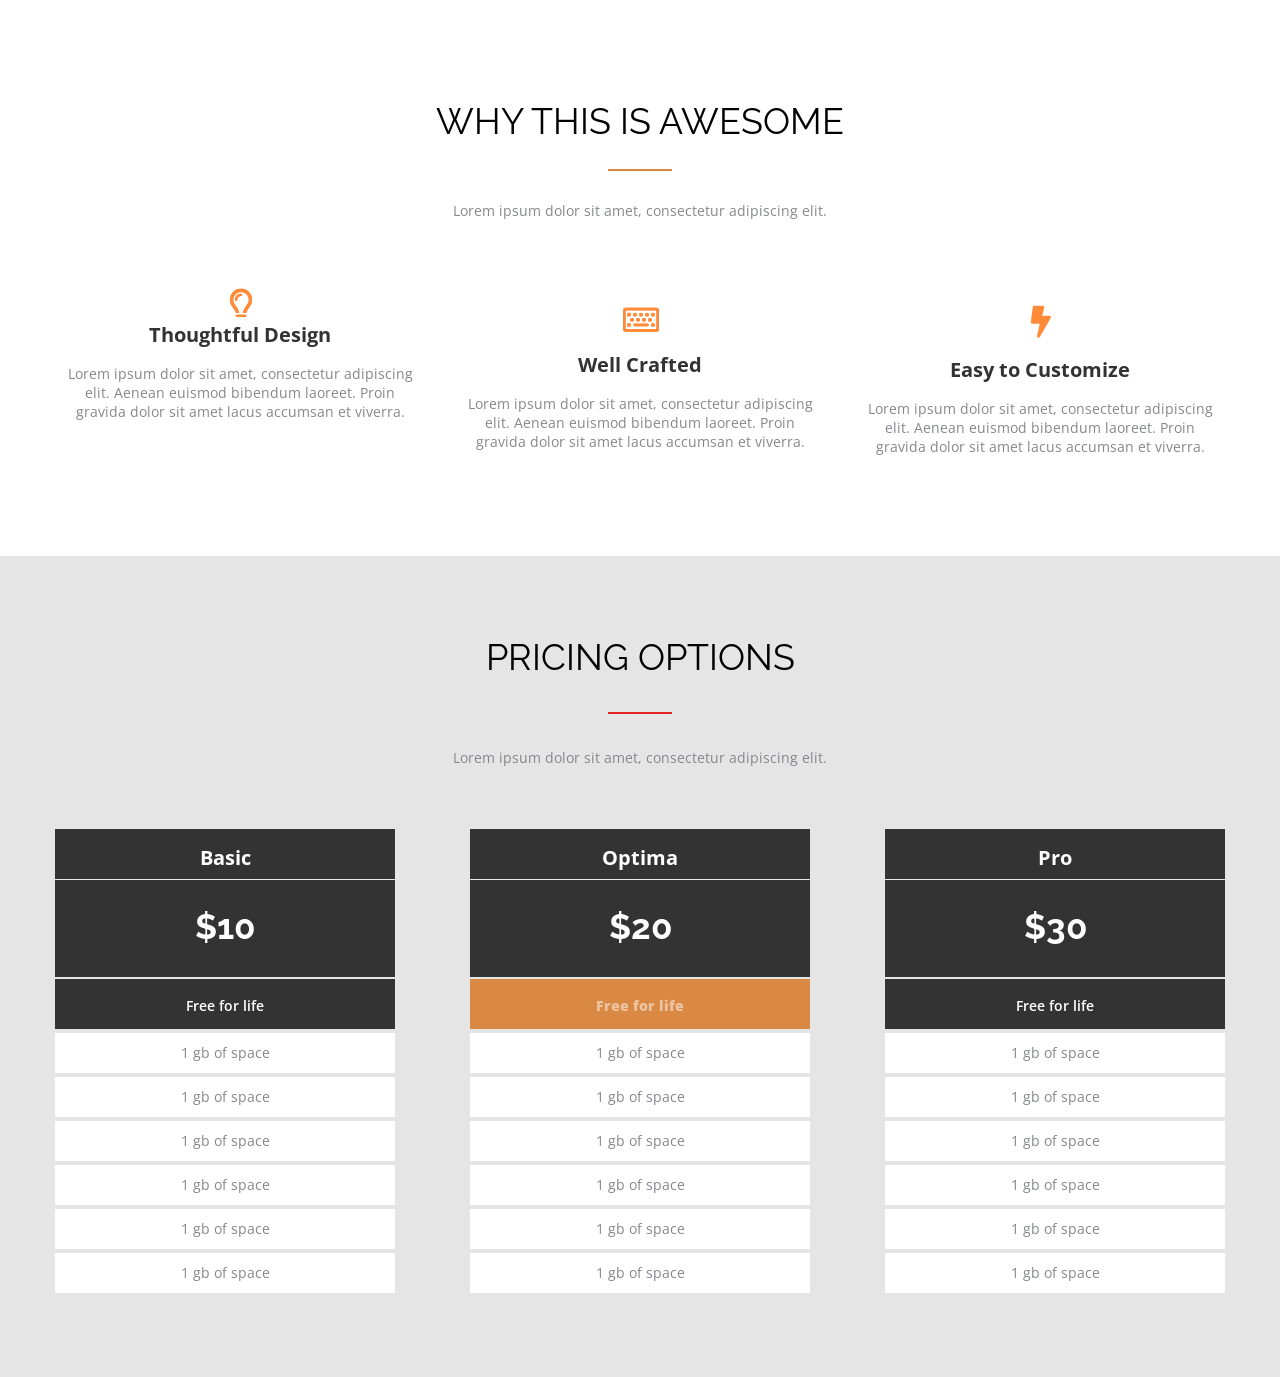
==== index.html @ 619291e3 "first commit" ====
<!DOCTYPE html>
<html lang="en">
  <head>
    <meta charset="UTF-8" />
    <meta http-equiv="X-UA-Compatible" content="IE=edge" />
    <meta name="viewport" content="width=device-width, initial-scale=1.0" />
    <link rel="stylesheet" href="/css/style.css" />
    <link rel="preconnect" href="https://fonts.gstatic.com" />
    <link
      href="https://fonts.googleapis.com/css2?family=Open+Sans:wght@300;400;600;700;800&family=Raleway:wght@400;500;600;700;800;900&display=swap"
      rel="stylesheet"
    />
    <title>Document</title>
  </head>
  <body>
    <section class="awesome">
      <div class="container">
        <h2 class="title awesome-title">WHY THIS IS AWESOME</h2>
        <div class="awesome-line"></div>
        <div class="awesome-desc">
          Lorem ipsum dolor sit amet, consectetur adipiscing elit.
        </div>
        <div class="awesome-row">
          <div class="awesome-item">
            <div class="awesome-item__img">
              <img
                class="img-lightbulb"
                src="/img/lightbulb_image.png"
                alt="lightbulb"
              />
            </div>
            <div class="awesome-item__title">Thoughtful Design</div>
            <div class="awesome-item__desc">
              <p>
                Lorem ipsum dolor sit amet, consectetur adipiscing elit. Aenean
                euismod bibendum laoreet. Proin gravida dolor sit amet lacus
                accumsan et viverra.
              </p>
            </div>
          </div>
          <div class="awesome-item">
            <div class="awesome-item__img">
              <img
                class="img-keyboard"
                src="/img/keyboard_image.png"
                alt="lightbulb"
              />
            </div>
            <div class="awesome-item__title">Well Crafted</div>
            <div class="awesome-item__desc">
              <p>
                Lorem ipsum dolor sit amet, consectetur adipiscing elit. Aenean
                euismod bibendum laoreet. Proin gravida dolor sit amet lacus
                accumsan et viverra.
              </p>
            </div>
          </div>
          <div class="awesome-item">
            <div class="awesome-item__img">
              <img
                class="img-lightning"
                src="/img/lightning_image.png"
                alt="lightbulb"
              />
            </div>
            <div class="awesome-item__title">Easy to Customize</div>
            <div class="awesome-item__desc">
              <p>
                Lorem ipsum dolor sit amet, consectetur adipiscing elit. Aenean
                euismod bibendum laoreet. Proin gravida dolor sit amet lacus
                accumsan et viverra.
              </p>
            </div>
          </div>
        </div>
      </div>
    </section>
    <section class="price">
      <div class="container">
        <h2 class="title price-title">pricing options</h2>
        <div class="price-line"></div>
        <div class="price-desc">
          Lorem ipsum dolor sit amet, consectetur adipiscing elit.
        </div>
        <div class="price-row">
          <div class="price-option">
            <ul class="price-list">
              <li class="price-list__header price-list__name">Basic</li>
              <li class="price-list__header price-list__cost">$10</li>
              <li class="price-list__header price-list__period">
                Free for life
              </li>
              <li class="price-list__item">1 gb of space</li>
              <li class="price-list__item">1 gb of space</li>
              <li class="price-list__item">1 gb of space</li>
              <li class="price-list__item">1 gb of space</li>
              <li class="price-list__item">1 gb of space</li>
              <li class="price-list__item">1 gb of space</li>
            </ul>
          </div>
          <div class="price-option">
            <ul class="price-list">
              <li class="price-list__header price-list__name">Optima</li>
              <li class="price-list__header price-list__cost">$20</li>
              <li class="price-list__header best price-list__period">
                Free for life
              </li>
              <li class="price-list__item">1 gb of space</li>
              <li class="price-list__item">1 gb of space</li>
              <li class="price-list__item">1 gb of space</li>
              <li class="price-list__item">1 gb of space</li>
              <li class="price-list__item">1 gb of space</li>
              <li class="price-list__item">1 gb of space</li>
            </ul>
          </div>
          <div class="price-option">
            <ul class="price-list">
              <li class="price-list__header price-list__name">Pro</li>
              <li class="price-list__header price-list__cost">$30</li>
              <li class="price-list__header price-list__period">
                Free for life
              </li>
              <li class="price-list__item">1 gb of space</li>
              <li class="price-list__item">1 gb of space</li>
              <li class="price-list__item">1 gb of space</li>
              <li class="price-list__item">1 gb of space</li>
              <li class="price-list__item">1 gb of space</li>
              <li class="price-list__item">1 gb of space</li>
            </ul>
          </div>
        </div>
      </div>
    </section>
  </body>
</html>
---- css/style.css ----
@import url("/css/awesome.css");
@import url("/css/price.css");

* {
  margin: 0;
  padding: 0;
  list-style: none;
  text-decoration: none;
  box-sizing: border-box;
  font-family: "Open Sans", sans-serif;
}

.container {
  max-width: 1170px;
  margin: 0 auto;
  color: #86878b;
}

.title {
  font-family: "Raleway", sans-serif;
  text-align: center;
  font-size: 36px;
  color: #000;
  font-weight: 400;
}
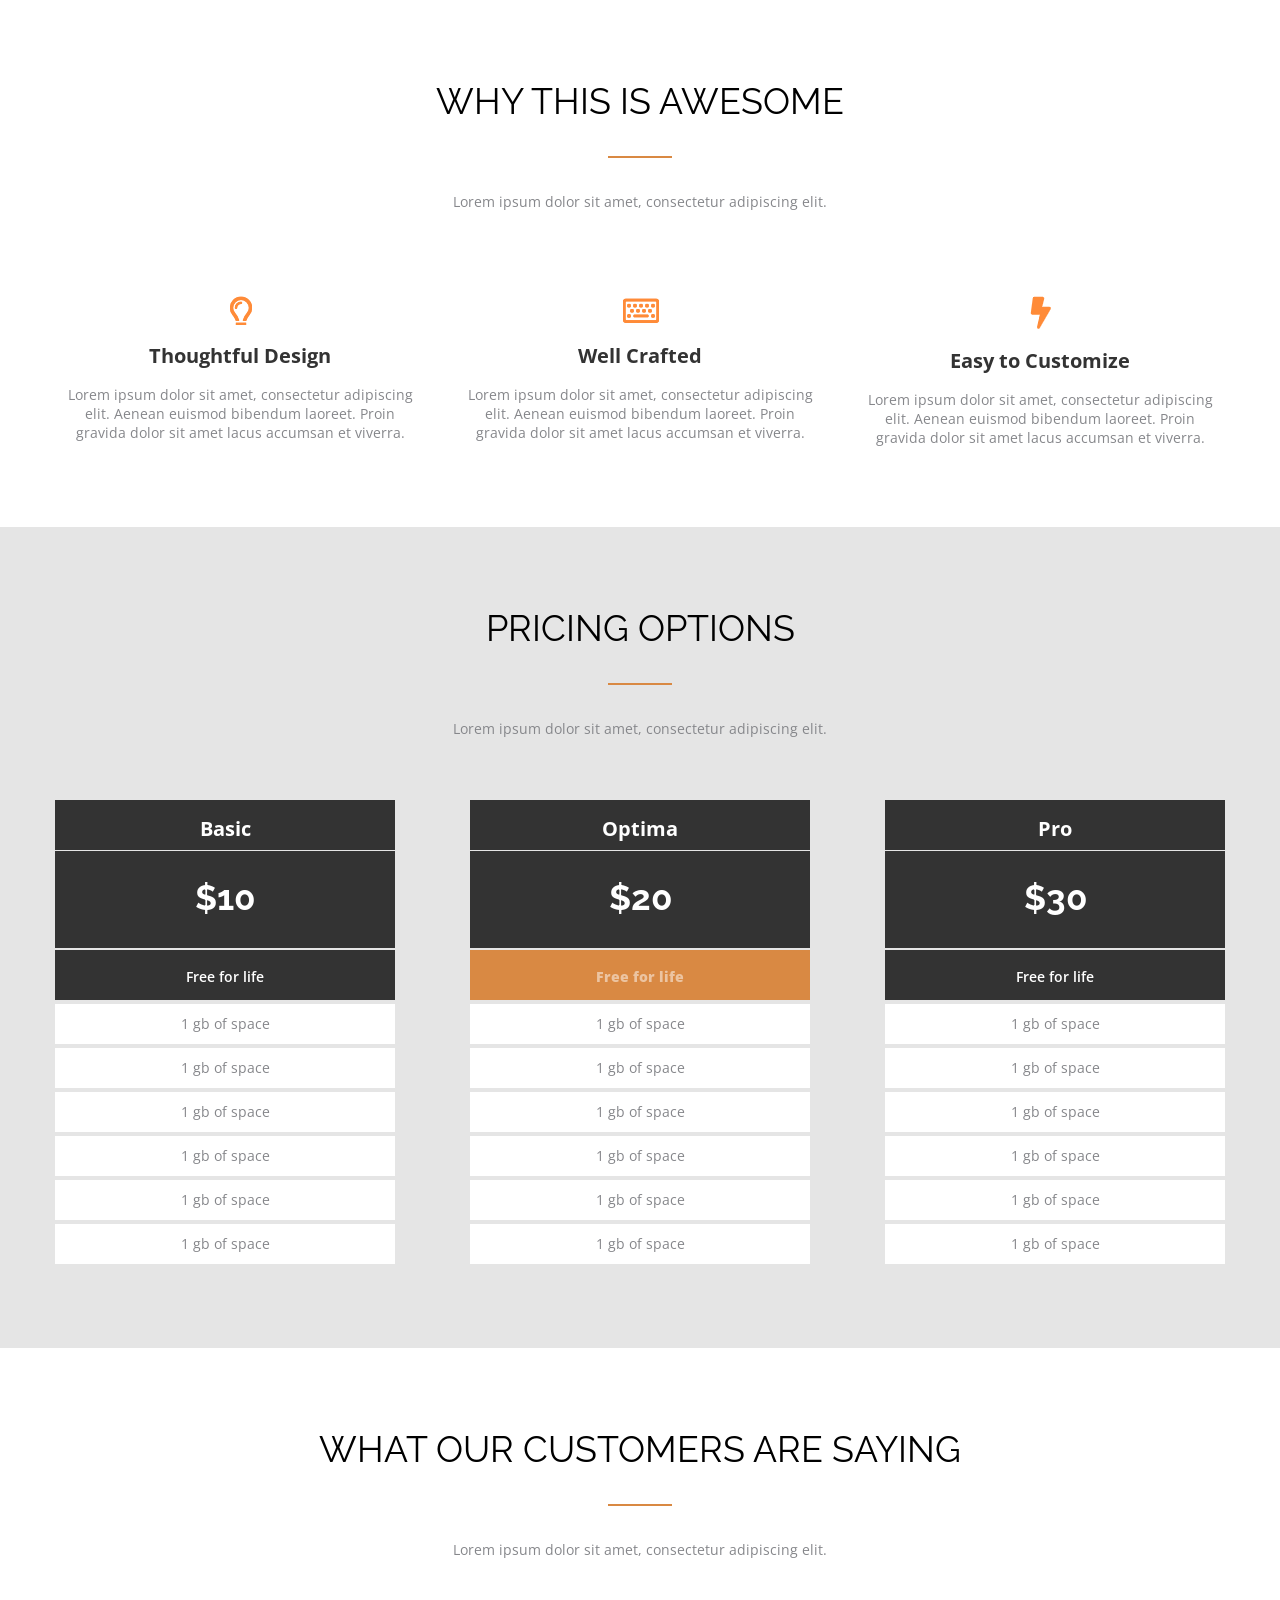
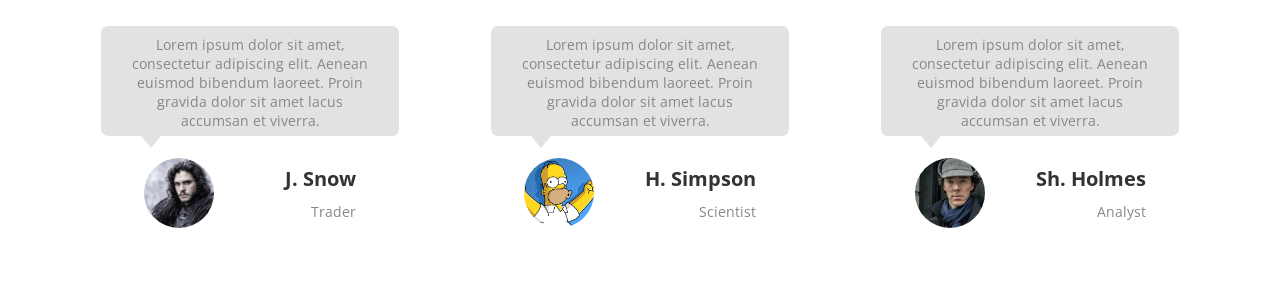
==== commit c8728568: "lesson 4" ====
--- a/index.html
+++ b/index.html
@@ -15,8 +15,7 @@
   <body>
     <section class="awesome">
       <div class="container">
-        <h2 class="title awesome-title">WHY THIS IS AWESOME</h2>
-        <div class="awesome-line"></div>
+        <h2 class="title">why this is awesome</h2>
         <div class="awesome-desc">
           Lorem ipsum dolor sit amet, consectetur adipiscing elit.
         </div>
@@ -77,8 +76,7 @@
     </section>
     <section class="price">
       <div class="container">
-        <h2 class="title price-title">pricing options</h2>
-        <div class="price-line"></div>
+        <h2 class="title">pricing options</h2>
         <div class="price-desc">
           Lorem ipsum dolor sit amet, consectetur adipiscing elit.
         </div>
@@ -131,5 +129,63 @@
         </div>
       </div>
     </section>
+    <section class="customers">
+      <div class="container">
+        <h2 class="title">what our customers are saying</h2>
+        <div class="customers-desc">
+          Lorem ipsum dolor sit amet, consectetur adipiscing elit.
+        </div>
+        <div class="customers-row">
+          <div class="customers-item">
+            <div class="customers-item__comment">
+              <p>
+                Lorem ipsum dolor sit amet, consectetur adipiscing elit. Aenean
+                euismod bibendum laoreet. Proin gravida dolor sit amet lacus
+                accumsan et viverra.
+              </p>
+            </div>
+            <div class="customers-item__info">
+              <div class="info-photo info-photo__customer1"></div>
+              <div class="info-data">
+                <div class="data-text__name">J. Snow</div>
+                <div class="data-text__occupation">Trader</div>
+              </div>
+            </div>
+          </div>
+          <div class="customers-item">
+            <div class="customers-item__comment">
+              <p>
+                Lorem ipsum dolor sit amet, consectetur adipiscing elit. Aenean
+                euismod bibendum laoreet. Proin gravida dolor sit amet lacus
+                accumsan et viverra.
+              </p>
+            </div>
+            <div class="customers-item__info">
+              <div class="info-photo info-photo__customer2"></div>
+              <div class="info-data">
+                <div class="data-text__name">H. Simpson</div>
+                <div class="data-text__occupation">Scientist</div>
+              </div>
+            </div>
+          </div>
+          <div class="customers-item">
+            <div class="customers-item__comment">
+              <p>
+                Lorem ipsum dolor sit amet, consectetur adipiscing elit. Aenean
+                euismod bibendum laoreet. Proin gravida dolor sit amet lacus
+                accumsan et viverra.
+              </p>
+            </div>
+            <div class="customers-item__info">
+              <div class="info-photo info-photo__customer3"></div>
+              <div class="info-data">
+                <div class="data-text__name">Sh. Holmes</div>
+                <div class="data-text__occupation">Analyst</div>
+              </div>
+            </div>
+          </div>
+        </div>
+      </div>
+    </section>
   </body>
 </html>
--- a/css/style.css
+++ b/css/style.css
@@ -1,5 +1,6 @@
 @import url("/css/awesome.css");
 @import url("/css/price.css");
+@import url("/css/customers.css");
 
 * {
   margin: 0;
@@ -22,4 +23,14 @@
   font-size: 36px;
   color: #000;
   font-weight: 400;
+  text-transform: uppercase;
 }
+
+.title::after {
+  content: "";
+  width: 64px;
+  height: 2px;
+  background-color: #d98943;
+  display: block;
+  margin: 34px auto;
+}
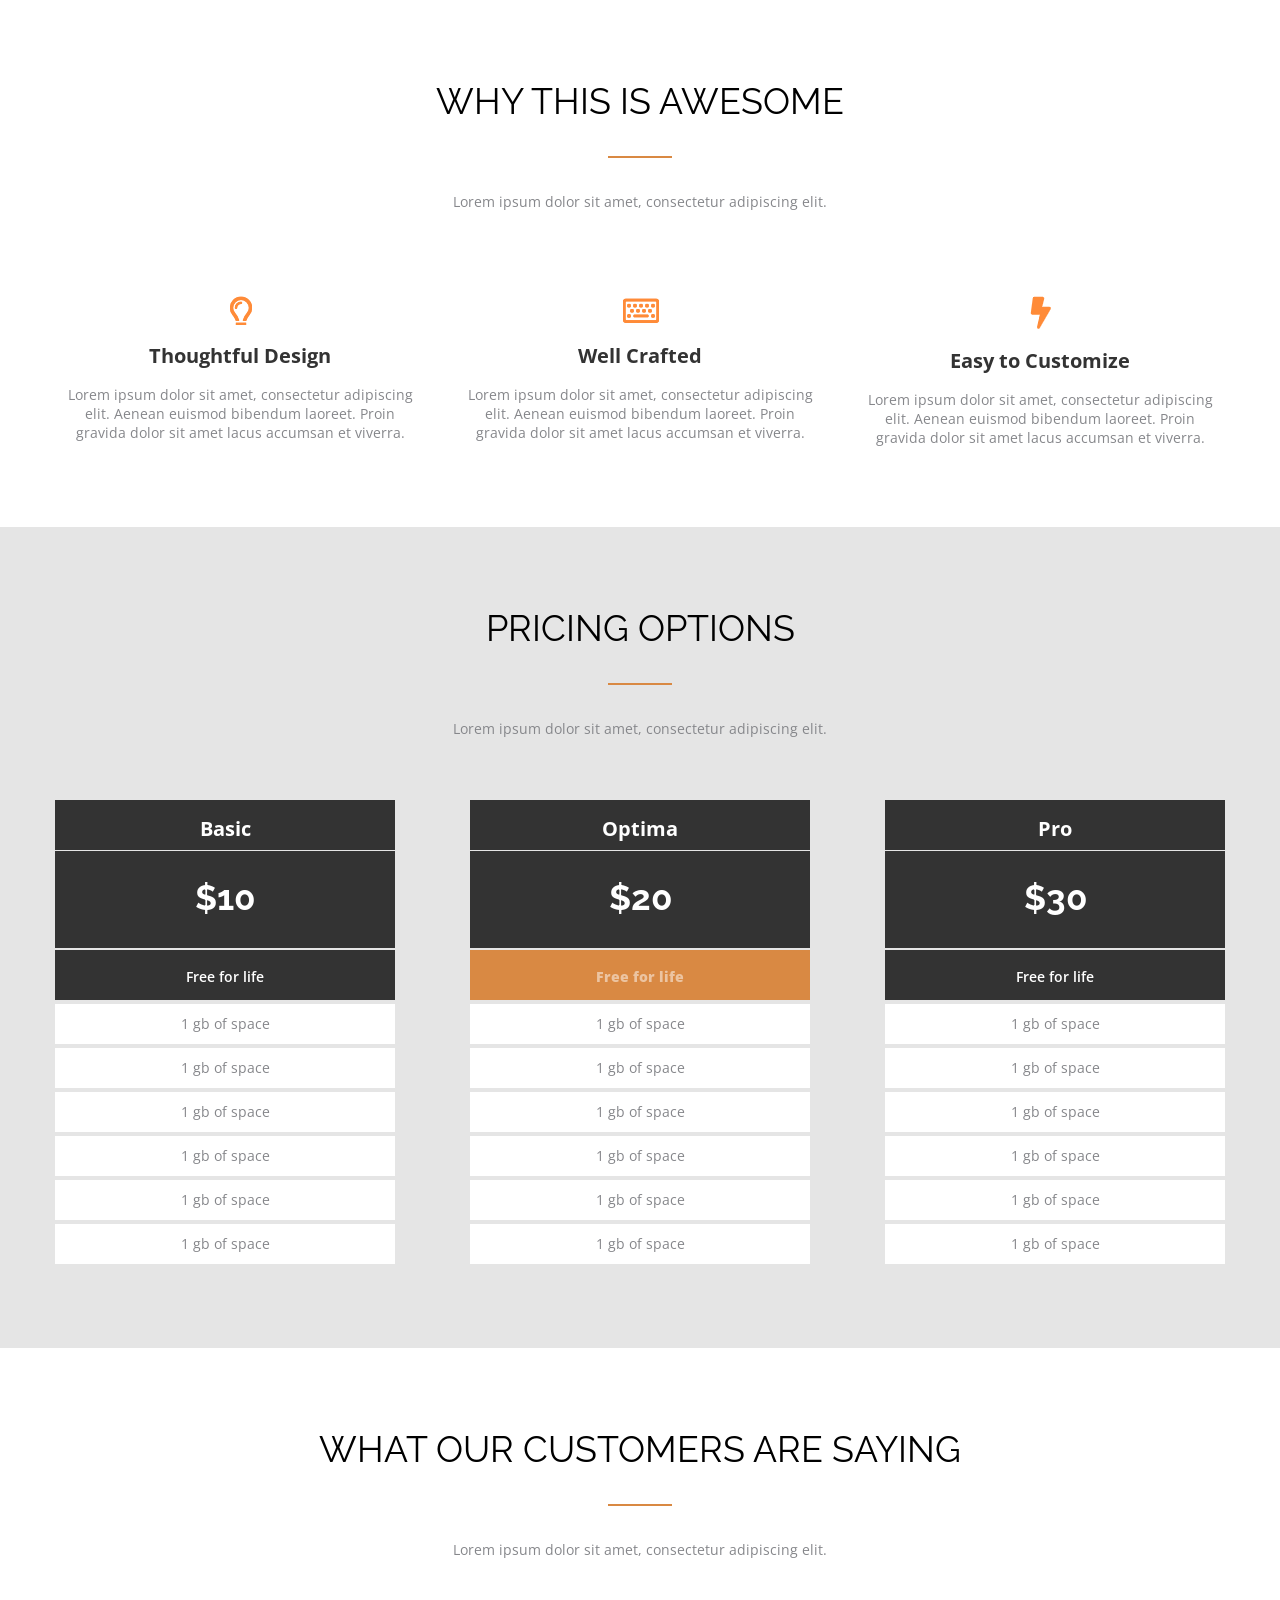
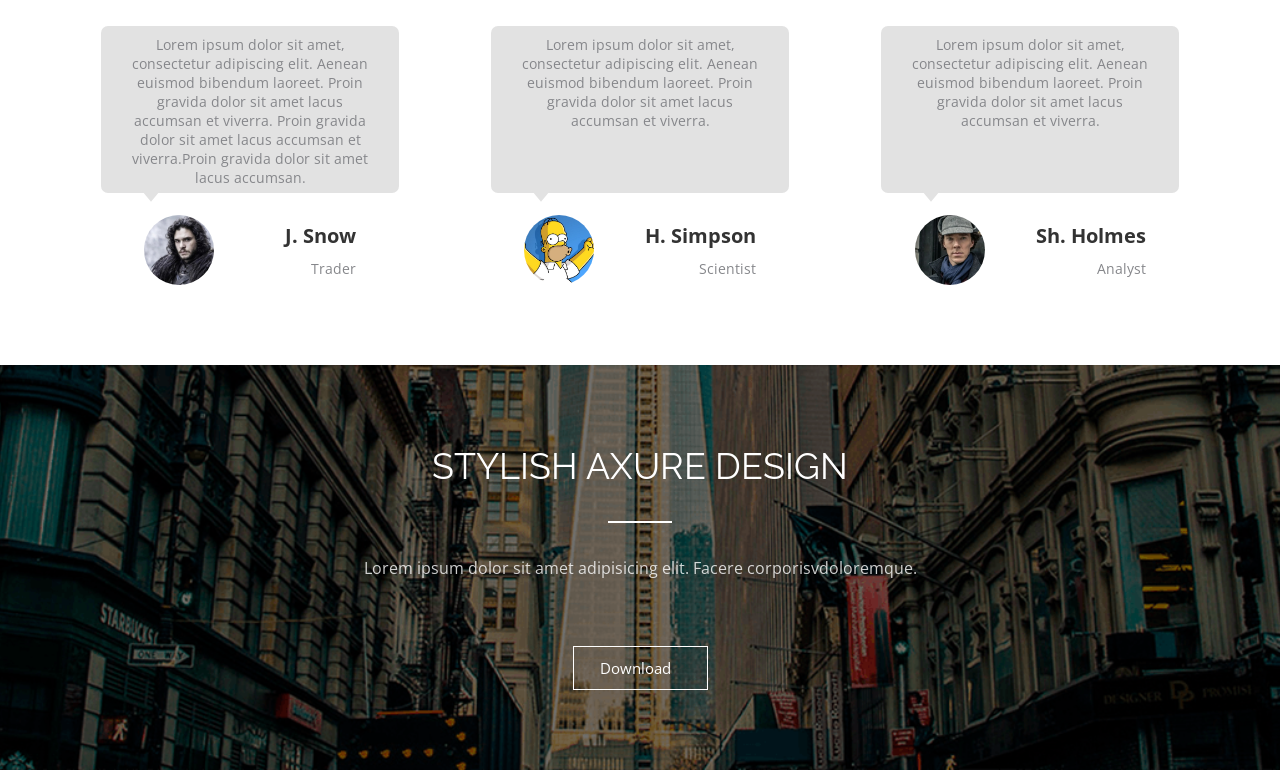
==== commit c7e9e935: "lesson 4" ====
--- a/index.html
+++ b/index.html
@@ -15,7 +15,7 @@
   <body>
     <section class="awesome">
       <div class="container">
-        <h2 class="title">why this is awesome</h2>
+        <h2 class="title awesome-title">why this is awesome</h2>
         <div class="awesome-desc">
           Lorem ipsum dolor sit amet, consectetur adipiscing elit.
         </div>
@@ -76,7 +76,7 @@
     </section>
     <section class="price">
       <div class="container">
-        <h2 class="title">pricing options</h2>
+        <h2 class="title price-title">pricing options</h2>
         <div class="price-desc">
           Lorem ipsum dolor sit amet, consectetur adipiscing elit.
         </div>
@@ -131,7 +131,7 @@
     </section>
     <section class="customers">
       <div class="container">
-        <h2 class="title">what our customers are saying</h2>
+        <h2 class="title customers-title">what our customers are saying</h2>
         <div class="customers-desc">
           Lorem ipsum dolor sit amet, consectetur adipiscing elit.
         </div>
@@ -141,7 +141,9 @@
               <p>
                 Lorem ipsum dolor sit amet, consectetur adipiscing elit. Aenean
                 euismod bibendum laoreet. Proin gravida dolor sit amet lacus
-                accumsan et viverra.
+                accumsan et viverra. Proin gravida dolor sit amet lacus
+                accumsan et viverra.Proin gravida dolor sit amet lacus
+                accumsan.
               </p>
             </div>
             <div class="customers-item__info">
@@ -187,5 +189,17 @@
         </div>
       </div>
     </section>
+    <div class="axure axure-bg">
+      <div class="container">
+        <h2 class="title axure-title">stylish axure design</h2>
+        <div class="axure-desc">
+          Lorem ipsum dolor sit amet adipisicing elit. Facere
+          corporisvdoloremque.
+        </div>
+      <div class="axure-download">
+        <a class="axure-download__text" href="#">Download</a>
+      </div>
+      </div>
+    </section>
   </body>
 </html>
--- a/css/style.css
+++ b/css/style.css
@@ -1,6 +1,7 @@
 @import url("/css/awesome.css");
 @import url("/css/price.css");
 @import url("/css/customers.css");
+@import url("/css/axure.css");
 
 * {
   margin: 0;
@@ -21,7 +22,6 @@
   font-family: "Raleway", sans-serif;
   text-align: center;
   font-size: 36px;
-  color: #000;
   font-weight: 400;
   text-transform: uppercase;
 }
@@ -30,7 +30,11 @@
   content: "";
   width: 64px;
   height: 2px;
-  background-color: #d98943;
   display: block;
   margin: 34px auto;
 }
+
+.container {
+  position: relative;
+  z-index: 1;
+}
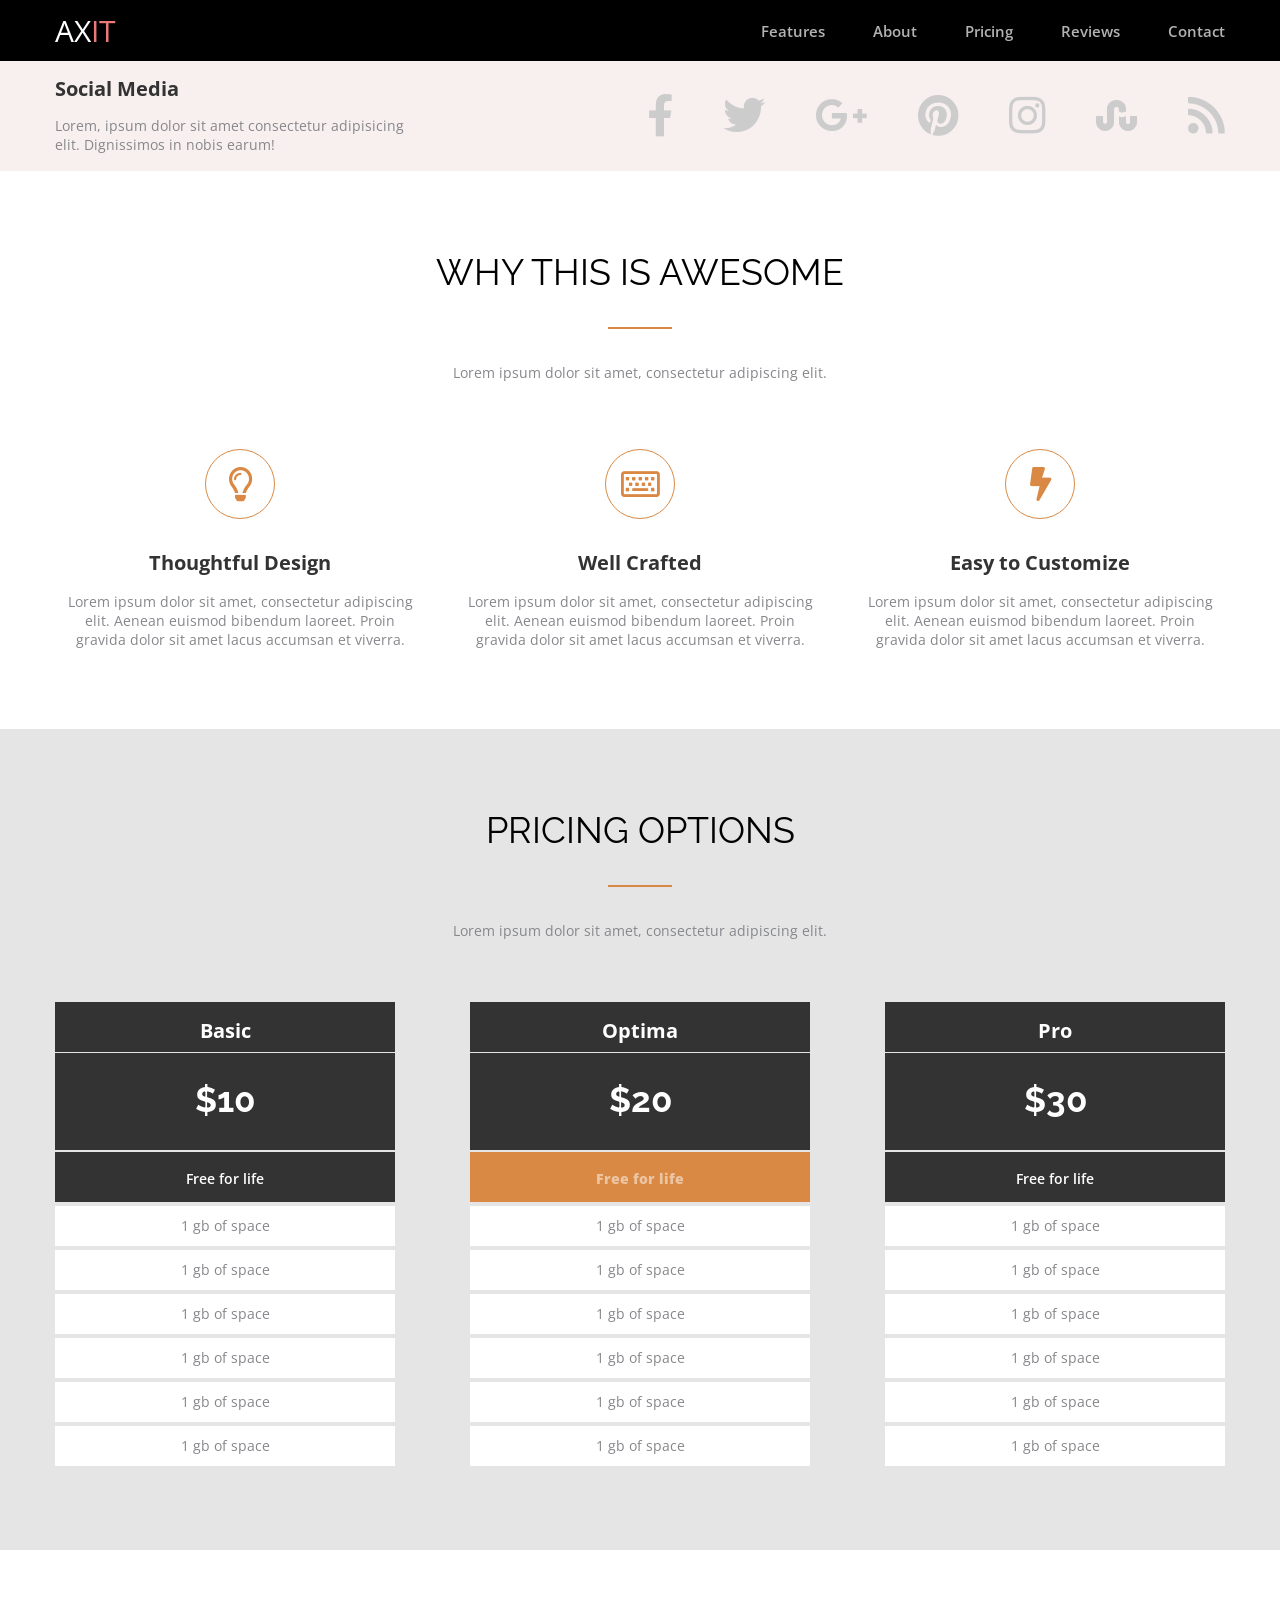
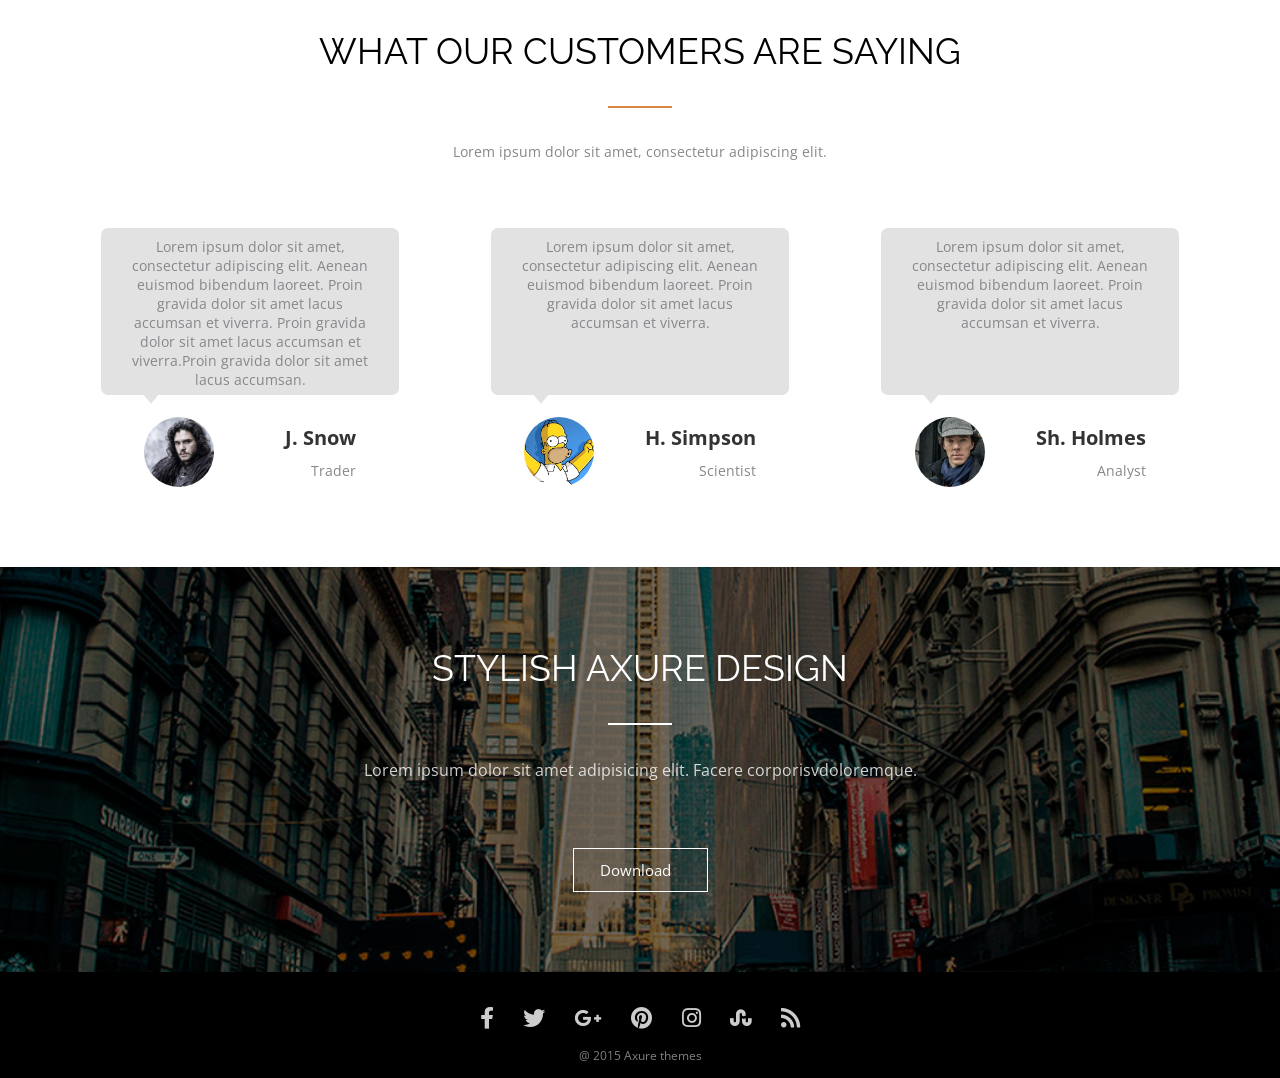
==== commit 62ed2c85: "lesson 5" ====
--- a/index.html
+++ b/index.html
@@ -4,15 +4,55 @@
     <meta charset="UTF-8" />
     <meta http-equiv="X-UA-Compatible" content="IE=edge" />
     <meta name="viewport" content="width=device-width, initial-scale=1.0" />
-    <link rel="stylesheet" href="/css/style.css" />
+    <link rel="stylesheet" href="/css/style.css"/>
     <link rel="preconnect" href="https://fonts.gstatic.com" />
     <link
       href="https://fonts.googleapis.com/css2?family=Open+Sans:wght@300;400;600;700;800&family=Raleway:wght@400;500;600;700;800;900&display=swap"
       rel="stylesheet"
     />
+    <link rel="stylesheet" href="https://cdnjs.cloudflare.com/ajax/libs/font-awesome/5.15.2/css/all.min.css" />
     <title>Document</title>
   </head>
   <body>
+    <header class="header">
+      <div class="container">
+        <div class="header-wrap">
+          <div class="header-wrap__logo">AX</div>
+          <nav>
+            <ul class="header-wrap__nav">
+              <li class="nav-item"><a class="nav-item__text" href="#">Features</a></li>
+              <li class="nav-item"><a class="nav-item__text" href="#">About</a></li>
+              <li class="nav-item"><a class="nav-item__text" href="#">Pricing</a></li>
+              <li class="nav-item"><a class="nav-item__text" href="#">Reviews</a></li>
+              <li class="nav-item"><a class="nav-item__text" href="#">Contact</a></li>
+            </ul>
+          </nav>
+        </div>
+      </div>
+    </header>
+    <section class="social">
+      <div class="container">
+        <div class="social-row">
+          <div class="social-row__info">
+            <p class="social-row__info-title">Social Media</p>
+            <p class="social-row__info-text">Lorem, ipsum dolor sit amet consectetur adipisicing elit. Dignissimos in nobis earum!</p>
+          </div>
+          <div class="social-row__items">
+            <ul class="items-list">
+              <li class="items-li"><a class="items-li-icon" href="#"><i class="fab fa-facebook-f"></i></a></li>
+              <li class="items-li"><a class="items-li-icon" href="#"><i class="fab fa-twitter"></i></a></li>
+              <li class="items-li"><a class="items-li-icon" href="#"><i class="fab fa-google-plus-g"></i></a></li>
+              <li class="items-li"><a class="items-li-icon" href="#"><i class="fab fa-pinterest"></i></a></li>
+              <li class="items-li"><a class="items-li-icon" href="#"><i class="fab fa-instagram"></i></a></li>
+              <li class="items-li"><a class="items-li-icon" href="#"><i class="fab fa-stumbleupon"></i></a></li>
+              <li class="items-li"><a class="items-li-icon" href="#"><i class="fas fa-rss"></i></a></li>
+            </ul>
+          </div>
+        </div>
+      </div>
+    </section>
+
+
     <section class="awesome">
       <div class="container">
         <h2 class="title awesome-title">why this is awesome</h2>
@@ -21,12 +61,8 @@
         </div>
         <div class="awesome-row">
           <div class="awesome-item">
-            <div class="awesome-item__img">
-              <img
-                class="img-lightbulb"
-                src="/img/lightbulb_image.png"
-                alt="lightbulb"
-              />
+            <div class="awesome-item__img img-lightbulb">
+              <i class="far fa-lightbulb"></i>
             </div>
             <div class="awesome-item__title">Thoughtful Design</div>
             <div class="awesome-item__desc">
@@ -38,12 +74,8 @@
             </div>
           </div>
           <div class="awesome-item">
-            <div class="awesome-item__img">
-              <img
-                class="img-keyboard"
-                src="/img/keyboard_image.png"
-                alt="lightbulb"
-              />
+            <div class="awesome-item__img img-keyboard">
+              <i class="far fa-keyboard"></i>
             </div>
             <div class="awesome-item__title">Well Crafted</div>
             <div class="awesome-item__desc">
@@ -55,12 +87,8 @@
             </div>
           </div>
           <div class="awesome-item">
-            <div class="awesome-item__img">
-              <img
-                class="img-lightning"
-                src="/img/lightning_image.png"
-                alt="lightbulb"
-              />
+            <div class="awesome-item__img img-lightning">
+              <i class="fas fa-bolt"></i>
             </div>
             <div class="awesome-item__title">Easy to Customize</div>
             <div class="awesome-item__desc">
@@ -189,6 +217,7 @@
         </div>
       </div>
     </section>
+    <section>
     <div class="axure axure-bg">
       <div class="container">
         <h2 class="title axure-title">stylish axure design</h2>
@@ -201,5 +230,23 @@
       </div>
       </div>
     </section>
+    <footer class="footer">
+      <div class="container">
+        <div class="footer-icons">
+          <ul class="footer-icons-list">
+            <li class="footer-li"><a class="footer-li-icon" href="#"><i class="fab fa-facebook-f"></i></a></li>
+            <li class="footer-li"><a class="footer-li-icon" href="#"><i class="fab fa-twitter"></i></a></li>
+            <li class="footer-li"><a class="footer-li-icon" href="#"><i class="fab fa-google-plus-g"></i></a></li>
+            <li class="footer-li"><a class="footer-li-icon" href="#"><i class="fab fa-pinterest"></i></a></li>
+            <li class="footer-li"><a class="footer-li-icon" href="#"><i class="fab fa-instagram"></i></a></li>
+            <li class="footer-li"><a class="footer-li-icon" href="#"><i class="fab fa-stumbleupon"></i></a></li>
+            <li class="footer-li"><a class="footer-li-icon" href="#"><i class="fas fa-rss"></i></a></li>
+          </ul>
+        </div>
+        <div class="footer-text">
+          <p>@ 2015 Axure themes</p>
+        </div>
+      </div>
+    </footer>
   </body>
 </html>
--- a/css/style.css
+++ b/css/style.css
@@ -2,6 +2,9 @@
 @import url("/css/price.css");
 @import url("/css/customers.css");
 @import url("/css/axure.css");
+@import url("/css/header.css");
+@import url("/css/social.css");
+@import url("/css/footer.css");
 
 * {
   margin: 0;
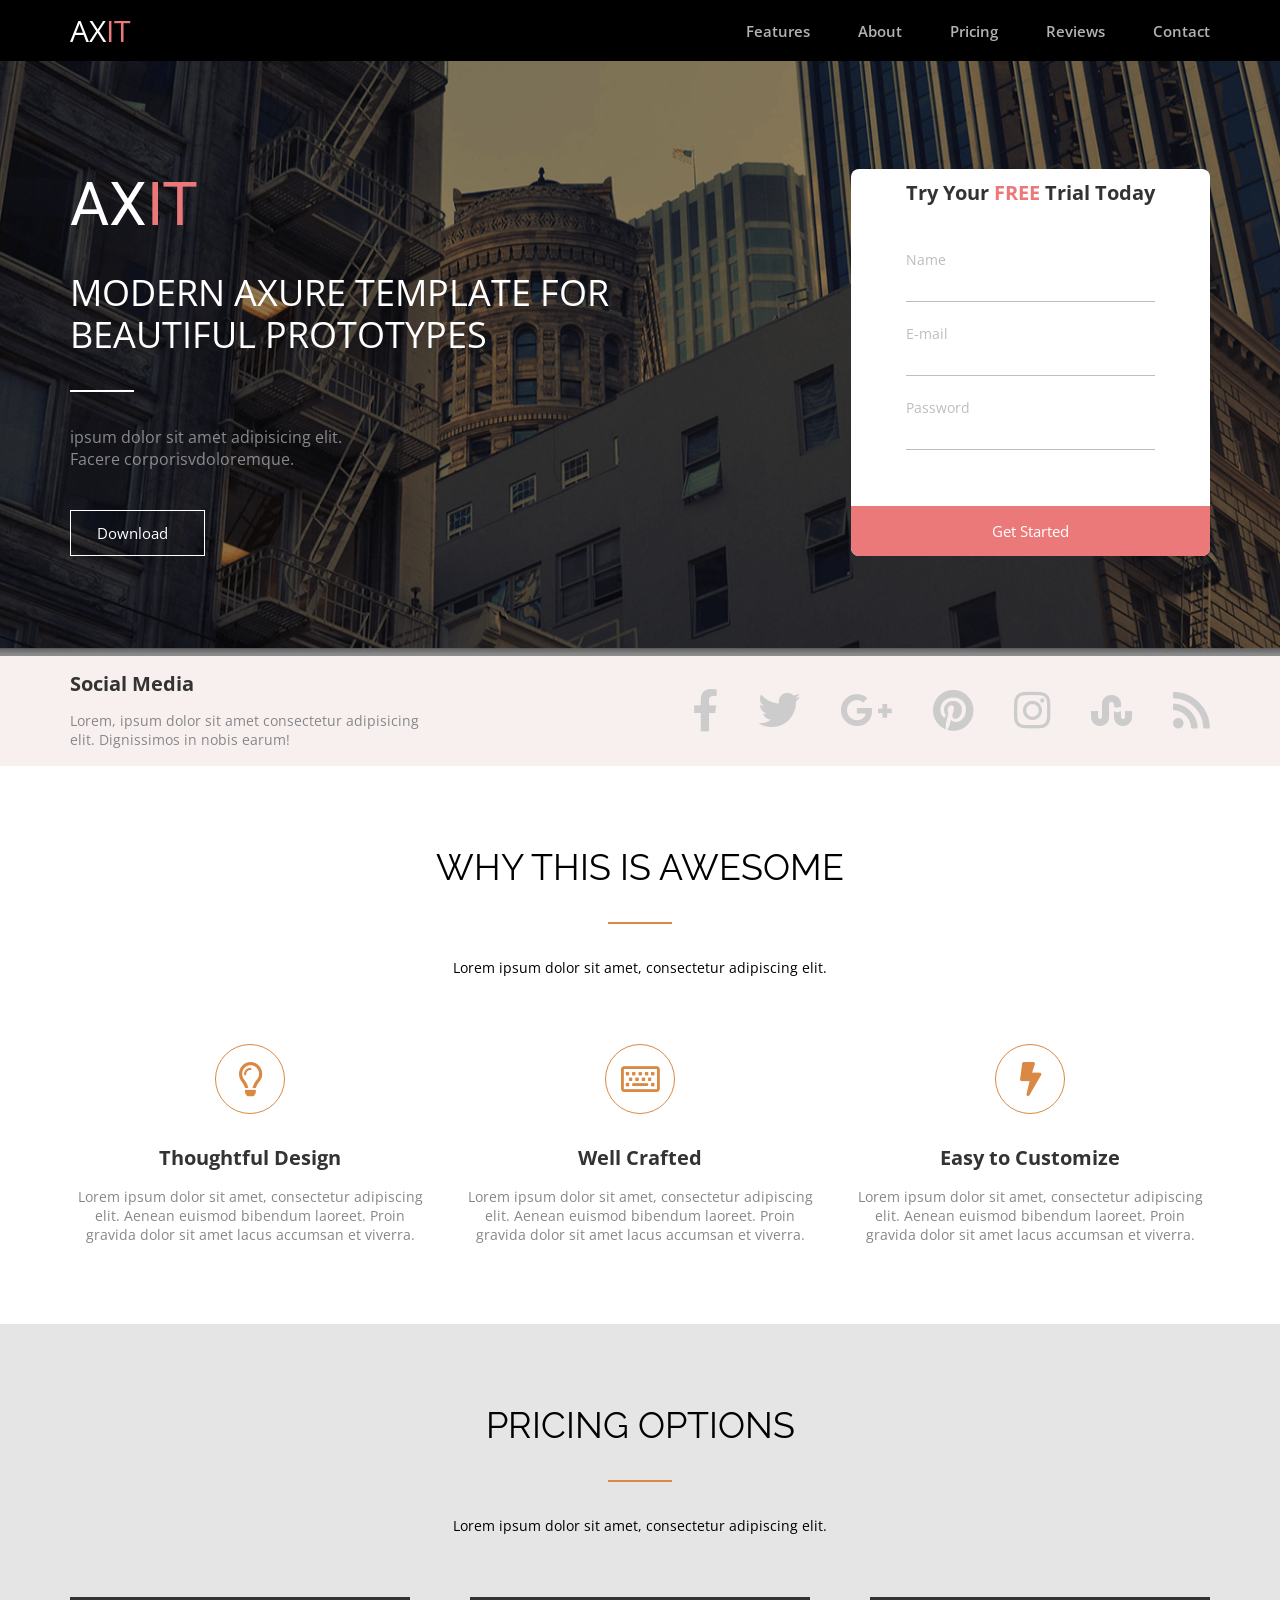
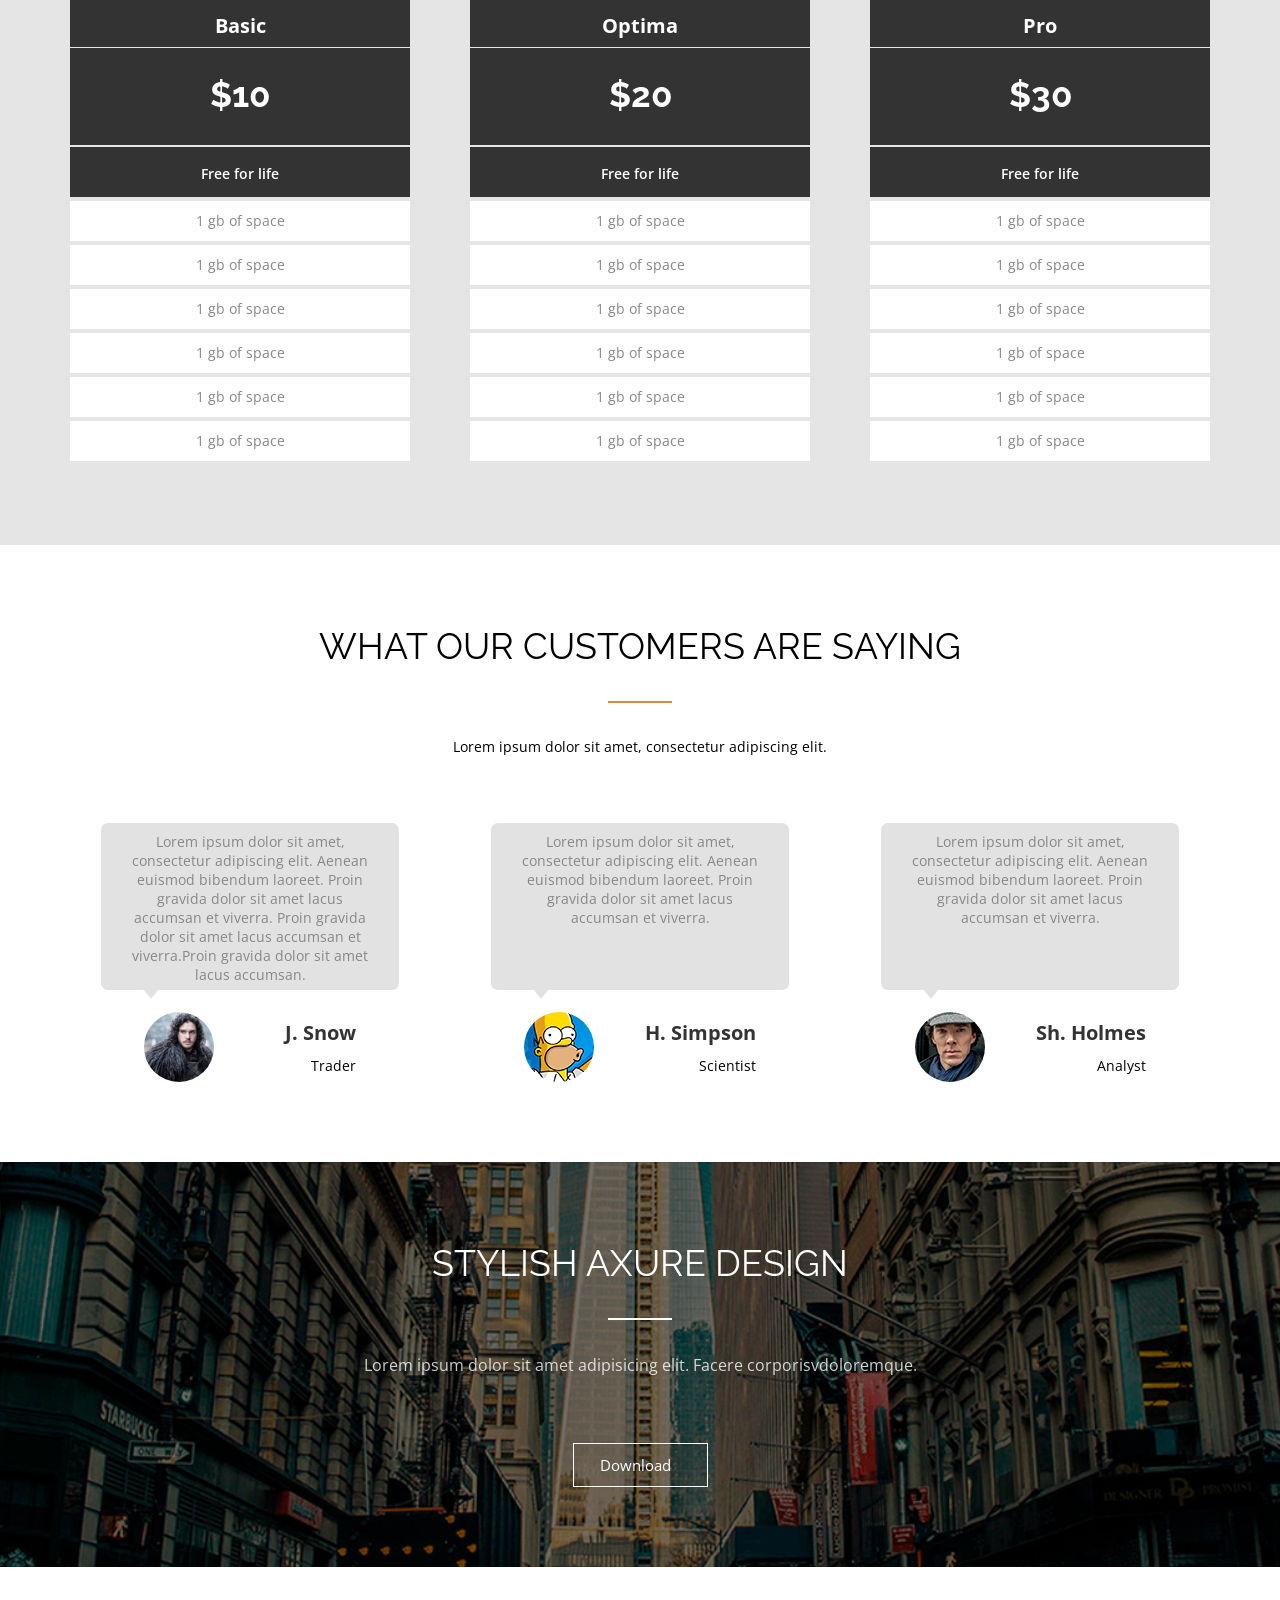
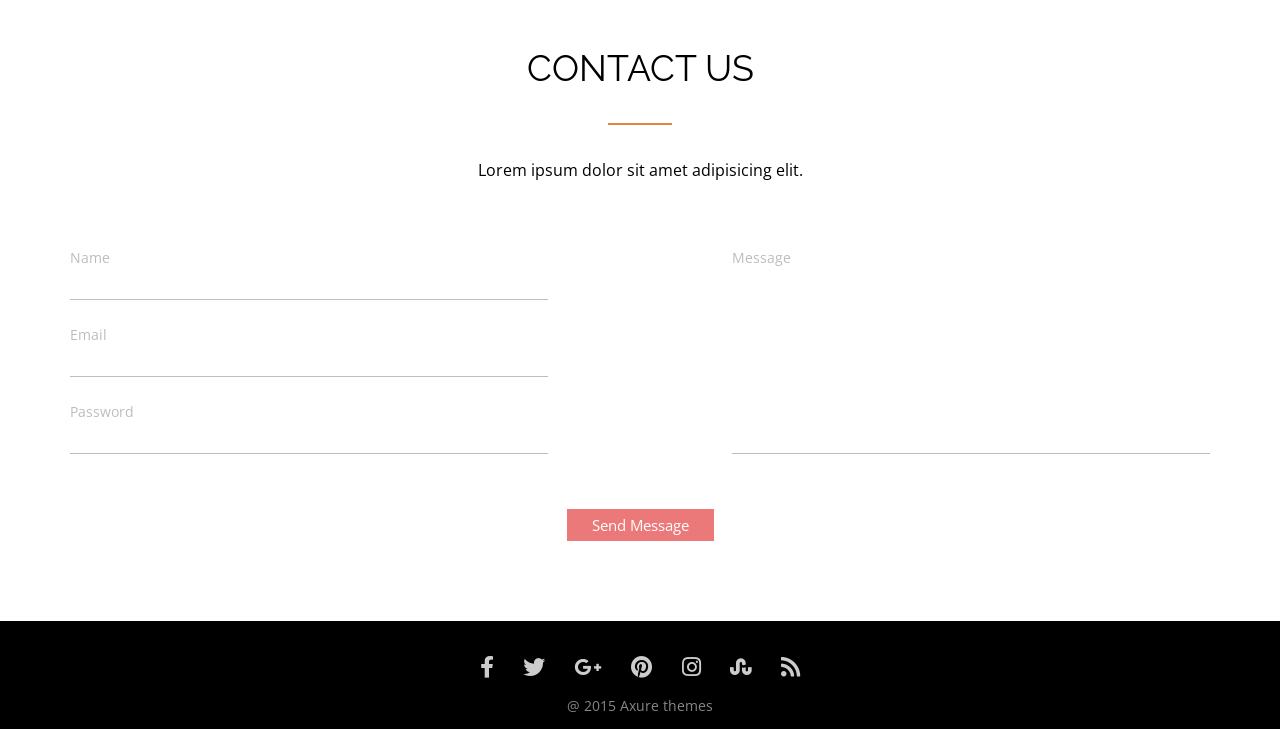
==== commit 150fd4e2: "lesson 6" ====
--- a/index.html
+++ b/index.html
@@ -4,13 +4,16 @@
     <meta charset="UTF-8" />
     <meta http-equiv="X-UA-Compatible" content="IE=edge" />
     <meta name="viewport" content="width=device-width, initial-scale=1.0" />
-    <link rel="stylesheet" href="/css/style.css"/>
+    <link rel="stylesheet" href="/css/style.css" />
     <link rel="preconnect" href="https://fonts.gstatic.com" />
     <link
-      href="https://fonts.googleapis.com/css2?family=Open+Sans:wght@300;400;600;700;800&family=Raleway:wght@400;500;600;700;800;900&display=swap"
+      href="https://fonts.googleapis.com/css2?family=Open+Sans:wght@400;600;700;800&family=Raleway:wght@400;500;600;700;800;900&family=Roboto:wght@400;500&display=swap"
       rel="stylesheet"
     />
-    <link rel="stylesheet" href="https://cdnjs.cloudflare.com/ajax/libs/font-awesome/5.15.2/css/all.min.css" />
+    <link
+      rel="stylesheet"
+      href="https://cdnjs.cloudflare.com/ajax/libs/font-awesome/5.15.2/css/all.min.css"
+    />
     <title>Document</title>
   </head>
   <body>
@@ -20,39 +23,136 @@
           <div class="header-wrap__logo">AX</div>
           <nav>
             <ul class="header-wrap__nav">
-              <li class="nav-item"><a class="nav-item__text" href="#">Features</a></li>
-              <li class="nav-item"><a class="nav-item__text" href="#">About</a></li>
-              <li class="nav-item"><a class="nav-item__text" href="#">Pricing</a></li>
-              <li class="nav-item"><a class="nav-item__text" href="#">Reviews</a></li>
-              <li class="nav-item"><a class="nav-item__text" href="#">Contact</a></li>
+              <li class="nav-item">
+                <a class="nav-item__text" href="#">Features</a>
+              </li>
+              <li class="nav-item">
+                <a class="nav-item__text" href="#">About</a>
+              </li>
+              <li class="nav-item">
+                <a class="nav-item__text" href="#">Pricing</a>
+              </li>
+              <li class="nav-item">
+                <a class="nav-item__text" href="#">Reviews</a>
+              </li>
+              <li class="nav-item">
+                <a class="nav-item__text" href="#">Contact</a>
+              </li>
             </ul>
           </nav>
         </div>
       </div>
     </header>
+    <section class="banner banner-bg">
+      <div class="container">
+        <div class="banner-content">
+          <div class="banner__description">
+            <div class="banner__logo">AX</div>
+            <div class="title banner__title">
+              <p class="banner__title-text">
+                MODERN AXURE TEMPLATE FOR BEAUTIFUL PROTOTYPES
+              </p>
+            </div>
+            <div class="banner__desc">
+              <p class="banner__desc-text">
+                ipsum dolor sit amet adipisicing elit. Facere
+                corporisvdoloremque.
+              </p>
+            </div>
+            <div class="banner__download">
+              <a class="banner__download-text" href="#">Download</a>
+            </div>
+          </div>
+          <form action="#" class="banner-form">
+            <div class="banner-form__container">
+              <h3 class="banner-form__title">
+                Try Your <span class="banner-form__title-span">free</span> Trial
+                Today
+              </h3>
+              <div class="banner-form__item">
+                <label class="banner-form__label" for="banner-name">Name</label>
+                <input
+                  class="banner-form__input"
+                  type="text"
+                  name="banner-name"
+                />
+              </div>
+              <div class="banner-form__item">
+                <label class="banner-form__label" for="banner-email"
+                  >E-mail</label
+                >
+                <input
+                  class="banner-form__input"
+                  type="email"
+                  name="banner-email"
+                />
+              </div>
+              <div class="banner-form__item">
+                <label class="banner-form__label" for="banner-password"
+                  >Password</label
+                >
+                <input
+                  class="banner-form__input"
+                  type="password"
+                  name="banner-password"
+                />
+              </div>
+            </div>
+            <button class="banner-form__button">Get Started</button>
+          </form>
+        </div>
+      </div>
+    </section>
     <section class="social">
       <div class="container">
         <div class="social-row">
           <div class="social-row__info">
             <p class="social-row__info-title">Social Media</p>
-            <p class="social-row__info-text">Lorem, ipsum dolor sit amet consectetur adipisicing elit. Dignissimos in nobis earum!</p>
+            <p class="social-row__info-text">
+              Lorem, ipsum dolor sit amet consectetur adipisicing elit.
+              Dignissimos in nobis earum!
+            </p>
           </div>
           <div class="social-row__items">
             <ul class="items-list">
-              <li class="items-li"><a class="items-li-icon" href="#"><i class="fab fa-facebook-f"></i></a></li>
-              <li class="items-li"><a class="items-li-icon" href="#"><i class="fab fa-twitter"></i></a></li>
-              <li class="items-li"><a class="items-li-icon" href="#"><i class="fab fa-google-plus-g"></i></a></li>
-              <li class="items-li"><a class="items-li-icon" href="#"><i class="fab fa-pinterest"></i></a></li>
-              <li class="items-li"><a class="items-li-icon" href="#"><i class="fab fa-instagram"></i></a></li>
-              <li class="items-li"><a class="items-li-icon" href="#"><i class="fab fa-stumbleupon"></i></a></li>
-              <li class="items-li"><a class="items-li-icon" href="#"><i class="fas fa-rss"></i></a></li>
+              <li class="items-li">
+                <a class="items-li-icon" href="#"
+                  ><i class="fab fa-facebook-f"></i
+                ></a>
+              </li>
+              <li class="items-li">
+                <a class="items-li-icon" href="#"
+                  ><i class="fab fa-twitter"></i
+                ></a>
+              </li>
+              <li class="items-li">
+                <a class="items-li-icon" href="#"
+                  ><i class="fab fa-google-plus-g"></i
+                ></a>
+              </li>
+              <li class="items-li">
+                <a class="items-li-icon" href="#"
+                  ><i class="fab fa-pinterest"></i
+                ></a>
+              </li>
+              <li class="items-li">
+                <a class="items-li-icon" href="#"
+                  ><i class="fab fa-instagram"></i
+                ></a>
+              </li>
+              <li class="items-li">
+                <a class="items-li-icon" href="#"
+                  ><i class="fab fa-stumbleupon"></i
+                ></a>
+              </li>
+              <li class="items-li">
+                <a class="items-li-icon" href="#"><i class="fas fa-rss"></i></a>
+              </li>
             </ul>
           </div>
         </div>
       </div>
     </section>
-
-
     <section class="awesome">
       <div class="container">
         <h2 class="title awesome-title">why this is awesome</h2>
@@ -64,7 +164,7 @@
             <div class="awesome-item__img img-lightbulb">
               <i class="far fa-lightbulb"></i>
             </div>
-            <div class="awesome-item__title">Thoughtful Design</div>
+            <h3 class="awesome-item__title">Thoughtful Design</h3>
             <div class="awesome-item__desc">
               <p>
                 Lorem ipsum dolor sit amet, consectetur adipiscing elit. Aenean
@@ -77,7 +177,7 @@
             <div class="awesome-item__img img-keyboard">
               <i class="far fa-keyboard"></i>
             </div>
-            <div class="awesome-item__title">Well Crafted</div>
+            <h3 class="awesome-item__title">Well Crafted</h3>
             <div class="awesome-item__desc">
               <p>
                 Lorem ipsum dolor sit amet, consectetur adipiscing elit. Aenean
@@ -90,7 +190,7 @@
             <div class="awesome-item__img img-lightning">
               <i class="fas fa-bolt"></i>
             </div>
-            <div class="awesome-item__title">Easy to Customize</div>
+            <h3 class="awesome-item__title">Easy to Customize</h3>
             <div class="awesome-item__desc">
               <p>
                 Lorem ipsum dolor sit amet, consectetur adipiscing elit. Aenean
@@ -128,7 +228,7 @@
             <ul class="price-list">
               <li class="price-list__header price-list__name">Optima</li>
               <li class="price-list__header price-list__cost">$20</li>
-              <li class="price-list__header best price-list__period">
+              <li class="price-list__header price-list__period">
                 Free for life
               </li>
               <li class="price-list__item">1 gb of space</li>
@@ -169,13 +269,14 @@
               <p>
                 Lorem ipsum dolor sit amet, consectetur adipiscing elit. Aenean
                 euismod bibendum laoreet. Proin gravida dolor sit amet lacus
-                accumsan et viverra. Proin gravida dolor sit amet lacus
-                accumsan et viverra.Proin gravida dolor sit amet lacus
-                accumsan.
+                accumsan et viverra. Proin gravida dolor sit amet lacus accumsan
+                et viverra.Proin gravida dolor sit amet lacus accumsan.
               </p>
             </div>
             <div class="customers-item__info">
-              <div class="info-photo info-photo__customer1"></div>
+              <div class="info-photo">
+                <img class="info-photo__img" src="/img/snow.png" alt="snow" />
+              </div>
               <div class="info-data">
                 <div class="data-text__name">J. Snow</div>
                 <div class="data-text__occupation">Trader</div>
@@ -191,7 +292,9 @@
               </p>
             </div>
             <div class="customers-item__info">
-              <div class="info-photo info-photo__customer2"></div>
+              <div class="info-photo">
+                <img src="/img/homer.jpg" alt="homer" />
+              </div>
               <div class="info-data">
                 <div class="data-text__name">H. Simpson</div>
                 <div class="data-text__occupation">Scientist</div>
@@ -207,7 +310,9 @@
               </p>
             </div>
             <div class="customers-item__info">
-              <div class="info-photo info-photo__customer3"></div>
+              <div class="info-photo">
+                <img src="/img/holmes.jpg" alt="holmes" />
+              </div>
               <div class="info-data">
                 <div class="data-text__name">Sh. Holmes</div>
                 <div class="data-text__occupation">Analyst</div>
@@ -217,30 +322,86 @@
         </div>
       </div>
     </section>
-    <section>
-    <div class="axure axure-bg">
+    <section class="axure axure-bg">
       <div class="container">
         <h2 class="title axure-title">stylish axure design</h2>
         <div class="axure-desc">
           Lorem ipsum dolor sit amet adipisicing elit. Facere
           corporisvdoloremque.
         </div>
-      <div class="axure-download">
-        <a class="axure-download__text" href="#">Download</a>
-      </div>
+        <div class="axure-download">
+          <a class="axure-download__text" href="#">Download</a>
+        </div>
+      </div>
+    </section>
+    <section class="contacts">
+      <div class="container">
+        <h2 class="title contacts-title">contact us</h2>
+        <div class="contacts-desc">
+          Lorem ipsum dolor sit amet adipisicing elit.
+        </div>
+        <form action="#" class="contacts-form">
+          <div class="contacts-form__container">
+            <div class="contacts-form__inputs">
+              <div class="contacts-form__item">
+                <label class="contacts-form__label" for="contacts-name">Name</label>
+                <input class="contacts-form__input" type="text" name="contacts-name"/>
+              </div>
+              <div class="contacts-form__item">
+                <label class="contacts-form__label" for="contacts-email">Email</label>
+                <input class="contacts-form__input" type="email"  name="contacts-email"/>
+              </div>
+              <div class="contacts-form__item">
+                <label class="contacts-form__label" for="contacts-password">Password</label>
+                <input class="contacts-form__input" type="password" name="contacts-password"/>
+              </div>
+            </div>
+            <div class="contacts-form__message">
+              <label class="contacts-form__label" for="contacts-textarea">Message</label>
+              <textarea name="contacts-textarea" class="contacts-form__textarea"></textarea>
+            </div>
+          </div>
+          <button class="contacts-form__button">Send Message</button>
+        </form>
       </div>
     </section>
     <footer class="footer">
       <div class="container">
         <div class="footer-icons">
           <ul class="footer-icons-list">
-            <li class="footer-li"><a class="footer-li-icon" href="#"><i class="fab fa-facebook-f"></i></a></li>
-            <li class="footer-li"><a class="footer-li-icon" href="#"><i class="fab fa-twitter"></i></a></li>
-            <li class="footer-li"><a class="footer-li-icon" href="#"><i class="fab fa-google-plus-g"></i></a></li>
-            <li class="footer-li"><a class="footer-li-icon" href="#"><i class="fab fa-pinterest"></i></a></li>
-            <li class="footer-li"><a class="footer-li-icon" href="#"><i class="fab fa-instagram"></i></a></li>
-            <li class="footer-li"><a class="footer-li-icon" href="#"><i class="fab fa-stumbleupon"></i></a></li>
-            <li class="footer-li"><a class="footer-li-icon" href="#"><i class="fas fa-rss"></i></a></li>
+            <li class="footer-li">
+              <a class="footer-li-icon" href="#"
+                ><i class="fab fa-facebook-f"></i
+              ></a>
+            </li>
+            <li class="footer-li">
+              <a class="footer-li-icon" href="#"
+                ><i class="fab fa-twitter"></i
+              ></a>
+            </li>
+            <li class="footer-li">
+              <a class="footer-li-icon" href="#"
+                ><i class="fab fa-google-plus-g"></i
+              ></a>
+            </li>
+            <li class="footer-li">
+              <a class="footer-li-icon" href="#"
+                ><i class="fab fa-pinterest"></i
+              ></a>
+            </li>
+            <li class="footer-li">
+              <a class="footer-li-icon" href="#"
+                ><i class="fab fa-instagram"></i
+              ></a>
+            </li>
+            <li class="footer-li">
+              <a class="footer-li-icon" href="#"
+                ><i class="fab fa-stumbleupon"></i
+              ></a>
+            </li>
+            <li class="footer-li">
+              <a class="footer-li-icon" href="#"><i class="fas fa-rss"></i></a>
+            </li>
           </ul>
         </div>
         <div class="footer-text">
--- a/css/style.css
+++ b/css/style.css
@@ -5,6 +5,8 @@
 @import url("/css/header.css");
 @import url("/css/social.css");
 @import url("/css/footer.css");
+@import url("/css/banner.css");
+@import url("/css/contacts.css");
 
 * {
   margin: 0;
@@ -15,18 +17,23 @@
   font-family: "Open Sans", sans-serif;
 }
 
+p {
+  font-size: 14px;
+  color: #86878b;
+}
+
 .container {
   max-width: 1170px;
   margin: 0 auto;
-  color: #86878b;
+  padding: 0 15px;
 }
 
 .title {
   font-family: "Raleway", sans-serif;
-  text-align: center;
   font-size: 36px;
   font-weight: 400;
   text-transform: uppercase;
+  line-height: 42px;
 }
 
 .title::after {
@@ -34,7 +41,6 @@
   width: 64px;
   height: 2px;
   display: block;
-  margin: 34px auto;
 }
 
 .container {
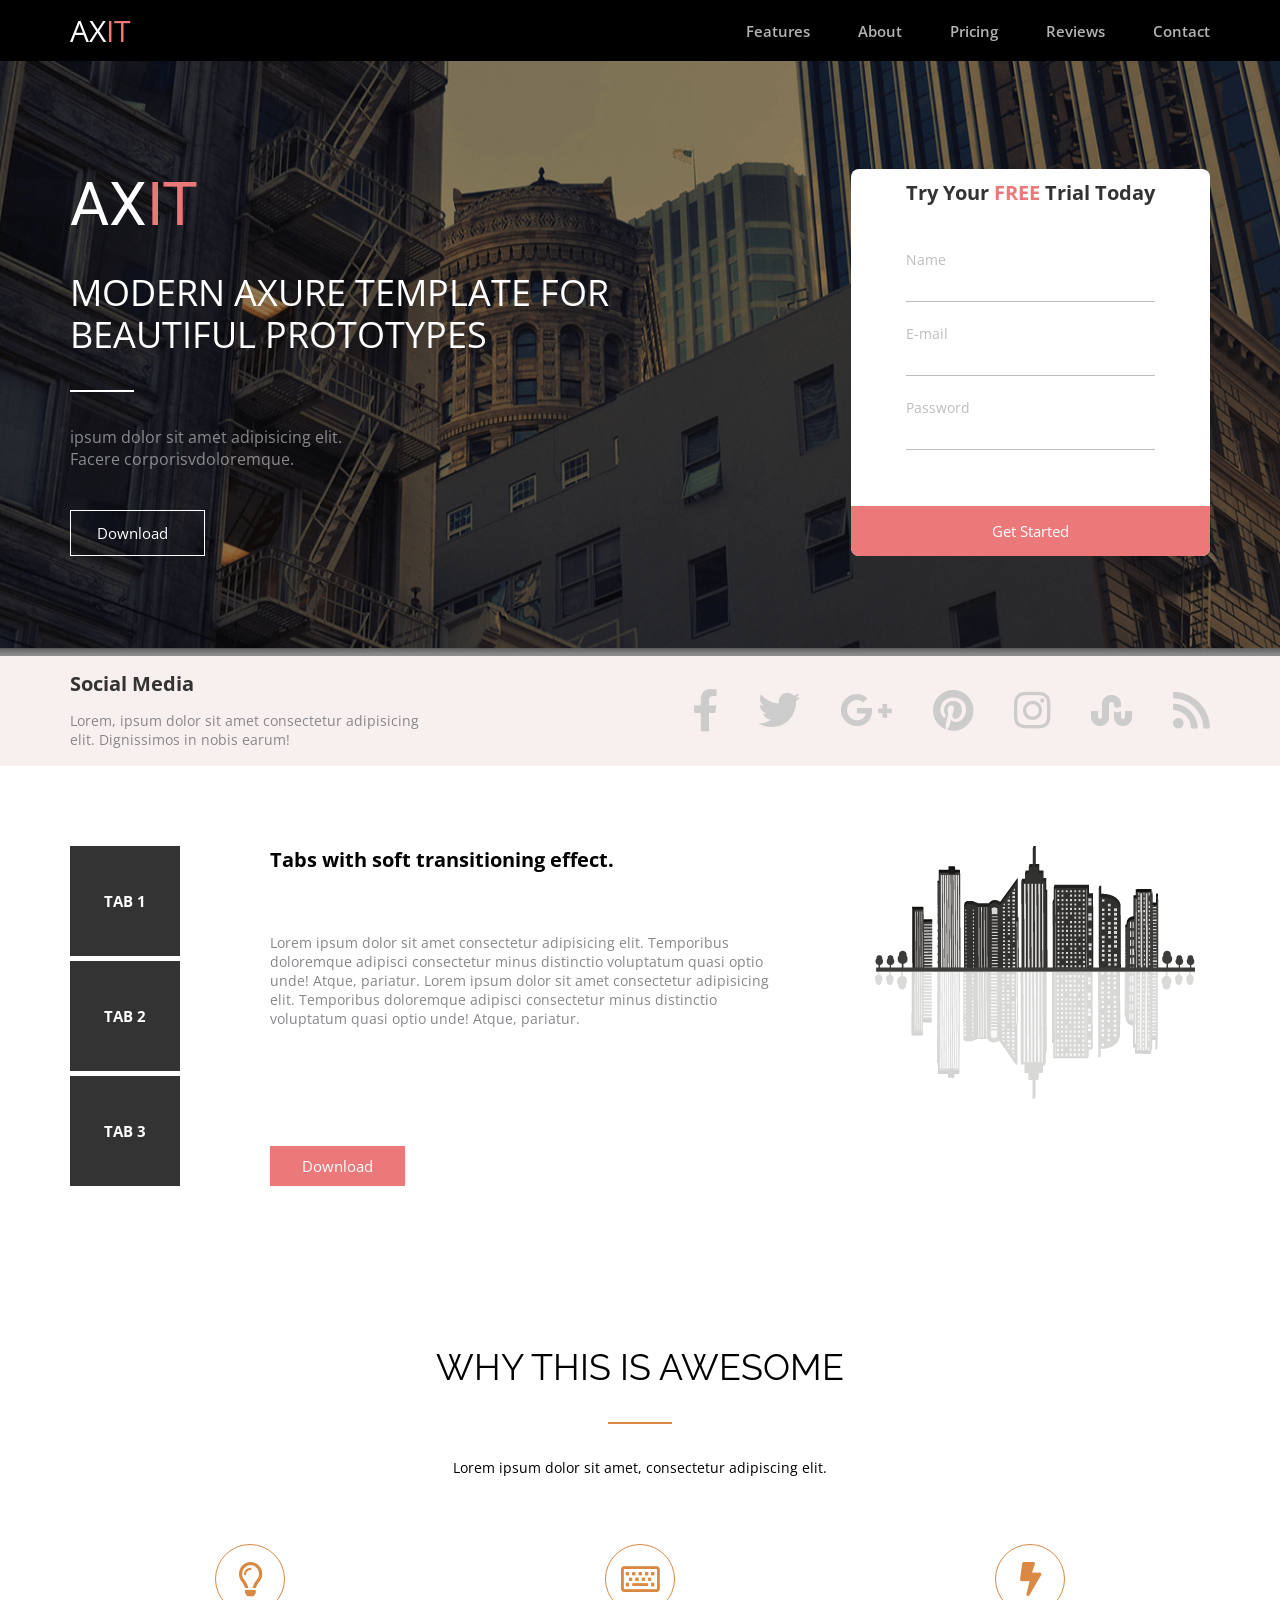
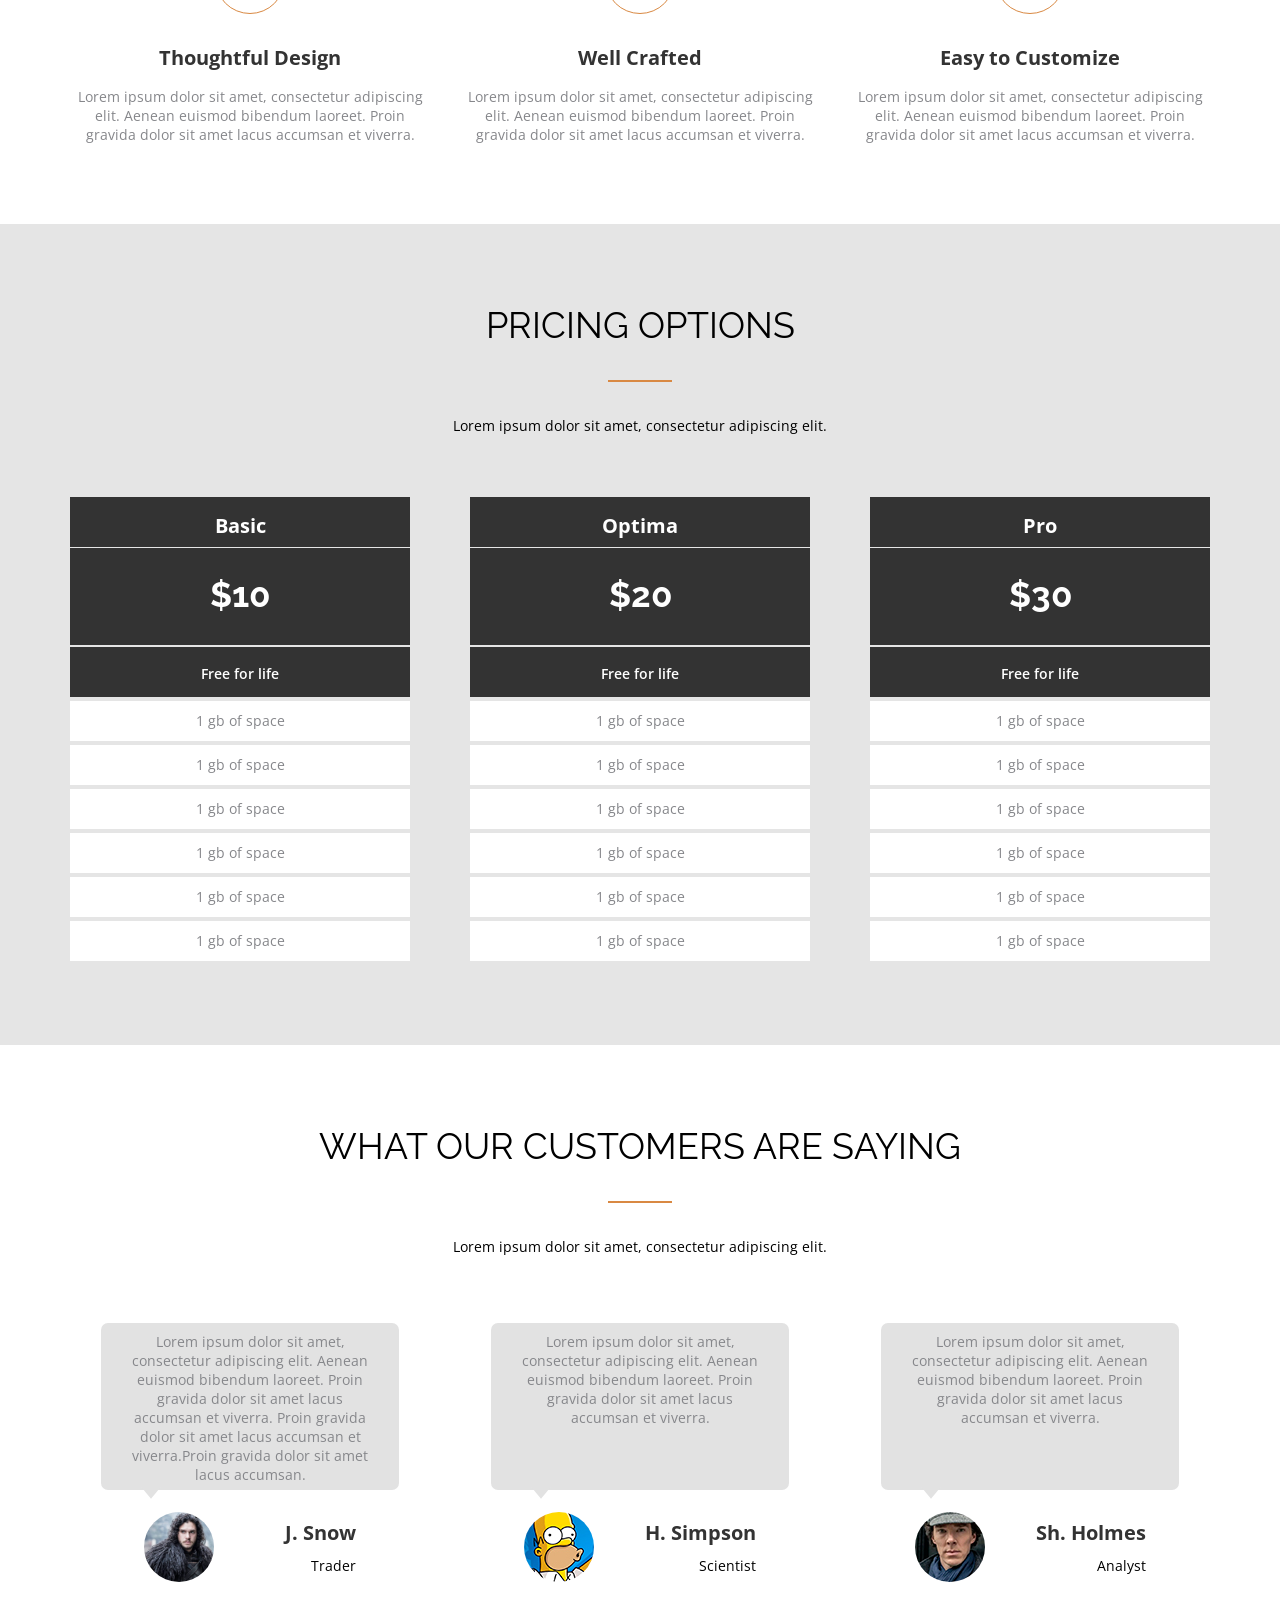
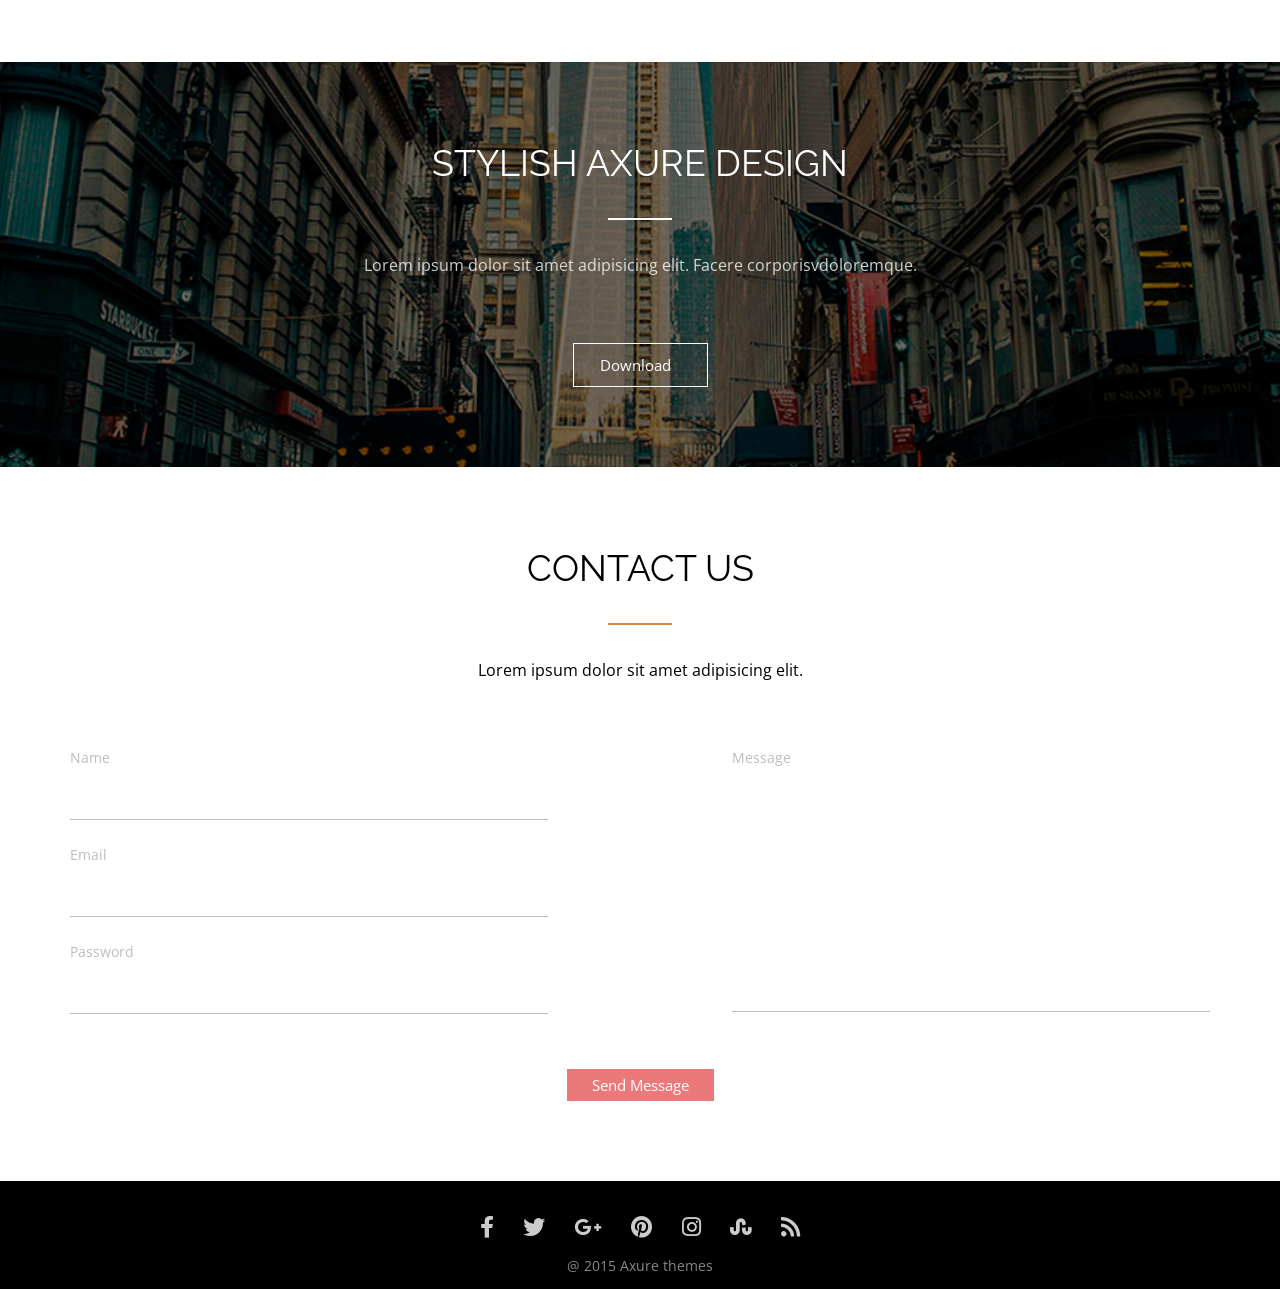
==== commit 336ba7b4: "lesson 7" ====
--- a/index.html
+++ b/index.html
@@ -116,39 +116,54 @@
           <div class="social-row__items">
             <ul class="items-list">
               <li class="items-li">
-                <a class="items-li-icon" href="#"
-                  ><i class="fab fa-facebook-f"></i
-                ></a>
-              </li>
-              <li class="items-li">
-                <a class="items-li-icon" href="#"
-                  ><i class="fab fa-twitter"></i
-                ></a>
-              </li>
-              <li class="items-li">
-                <a class="items-li-icon" href="#"
-                  ><i class="fab fa-google-plus-g"></i
-                ></a>
-              </li>
-              <li class="items-li">
-                <a class="items-li-icon" href="#"
-                  ><i class="fab fa-pinterest"></i
-                ></a>
-              </li>
-              <li class="items-li">
-                <a class="items-li-icon" href="#"
-                  ><i class="fab fa-instagram"></i
-                ></a>
-              </li>
-              <li class="items-li">
-                <a class="items-li-icon" href="#"
-                  ><i class="fab fa-stumbleupon"></i
-                ></a>
+                <a class="items-li-icon" href="#"><i class="fab fa-facebook-f"></i></a>
+              </li>
+              <li class="items-li">
+                <a class="items-li-icon" href="#"><i class="fab fa-twitter"></i></a>
+              </li>
+              <li class="items-li">
+                <a class="items-li-icon" href="#"><i class="fab fa-google-plus-g"></i><a>
+              </li>
+              <li class="items-li">
+                <a class="items-li-icon" href="#"><i class="fab fa-pinterest"></i></a>
+              </li>
+              <li class="items-li">
+                <a class="items-li-icon" href="#"><i class="fab fa-instagram"></i></a>
+              </li>
+              <li class="items-li">
+                <a class="items-li-icon" href="#"><i class="fab fa-stumbleupon"></i></a>
               </li>
               <li class="items-li">
                 <a class="items-li-icon" href="#"><i class="fas fa-rss"></i></a>
               </li>
             </ul>
+          </div>
+        </div>
+      </div>
+    </section>
+    <section class="tabs">
+      <div class="container">
+        <div class="tabs-row">
+          <div class="tabs-row-left">
+            <div class="tabs-tab">
+              <p class="tabs-tab-text">TAB 1</p>
+            </div>
+            <div class="tabs-tab">
+              <p class="tabs-tab-text">TAB 2</p>
+            </div>
+            <div class="tabs-tab">
+              <p class="tabs-tab-text">TAB 3</p>
+            </div>
+          </div>
+          <div class="tabs-row-center">
+            <h3 class="tabs-title">Tabs with soft transitioning effect.</h3>
+            <div class="tabs-text">
+              <p class="tabs-paragraph">Lorem ipsum dolor sit amet consectetur adipisicing elit. Temporibus doloremque adipisci consectetur minus distinctio voluptatum quasi optio unde! Atque, pariatur. Lorem ipsum dolor sit amet consectetur adipisicing elit. Temporibus doloremque adipisci consectetur minus distinctio voluptatum quasi optio unde! Atque, pariatur.</p>
+            </div>
+            <button class="tabs-button">Download</button>
+          </div>
+          <div class="tabs-row-right">
+            <div class="tabs-img"><img src="/city.png"></div>
           </div>
         </div>
       </div>
@@ -340,7 +355,7 @@
         <div class="contacts-desc">
           Lorem ipsum dolor sit amet adipisicing elit.
         </div>
-        <form action="#" class="contacts-form">
+        <form action="#" class="contacts-form" method="POST">
           <div class="contacts-form__container">
             <div class="contacts-form__inputs">
               <div class="contacts-form__item">
--- a/css/style.css
+++ b/css/style.css
@@ -7,6 +7,8 @@
 @import url("/css/footer.css");
 @import url("/css/banner.css");
 @import url("/css/contacts.css");
+@import url("/css/tabs.css");
+
 
 * {
   margin: 0;
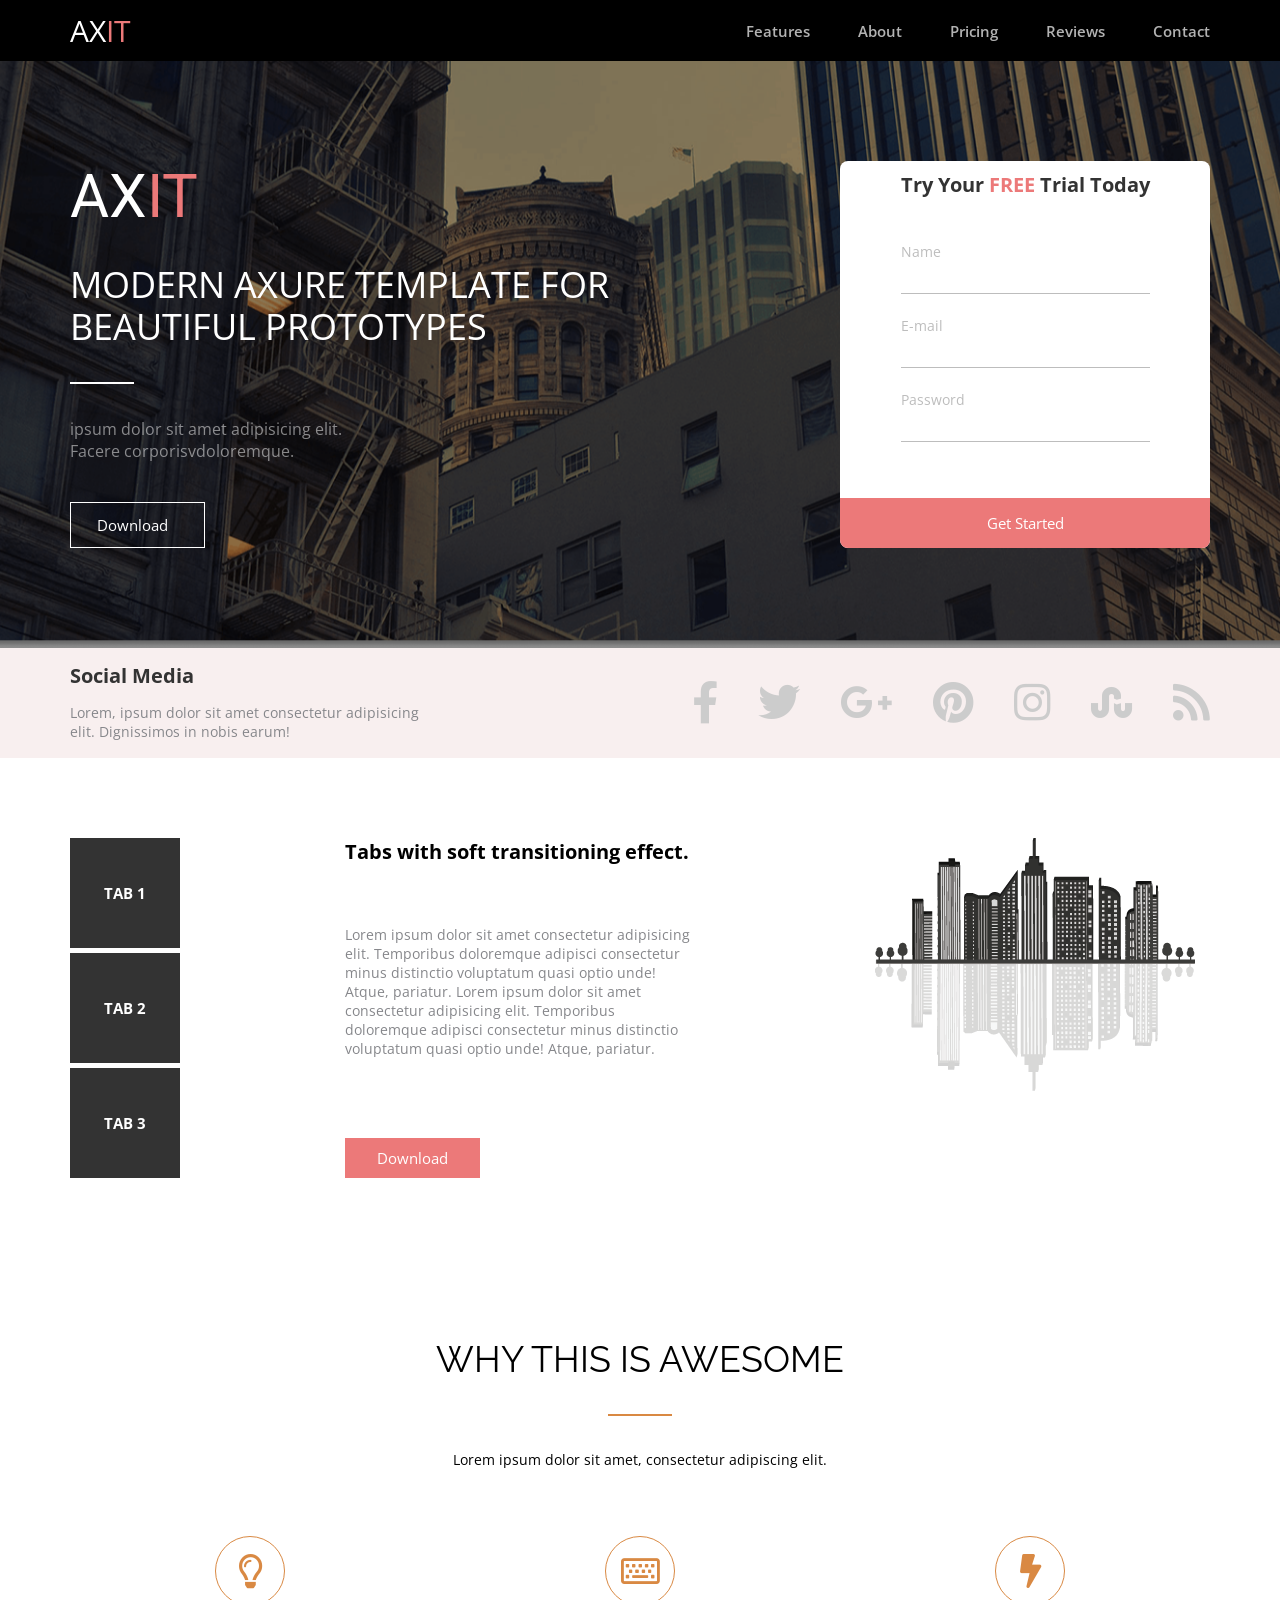
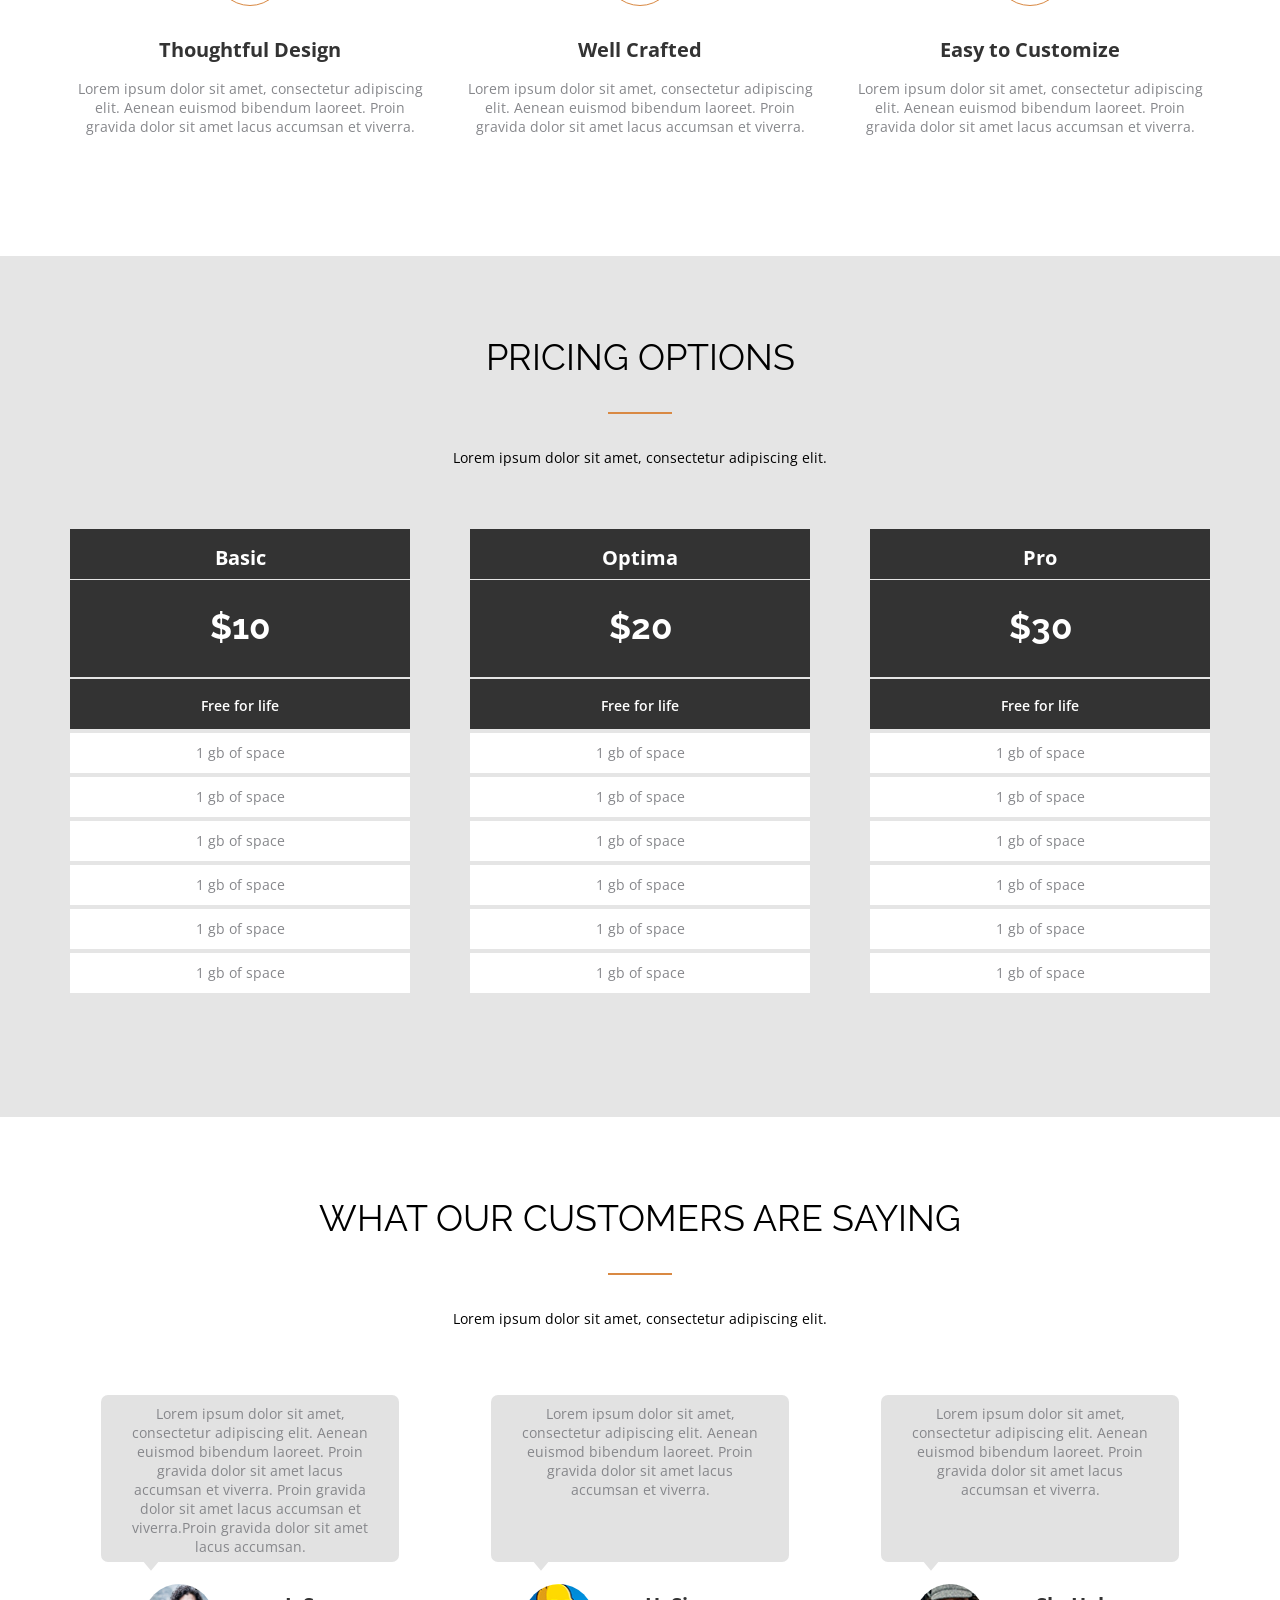
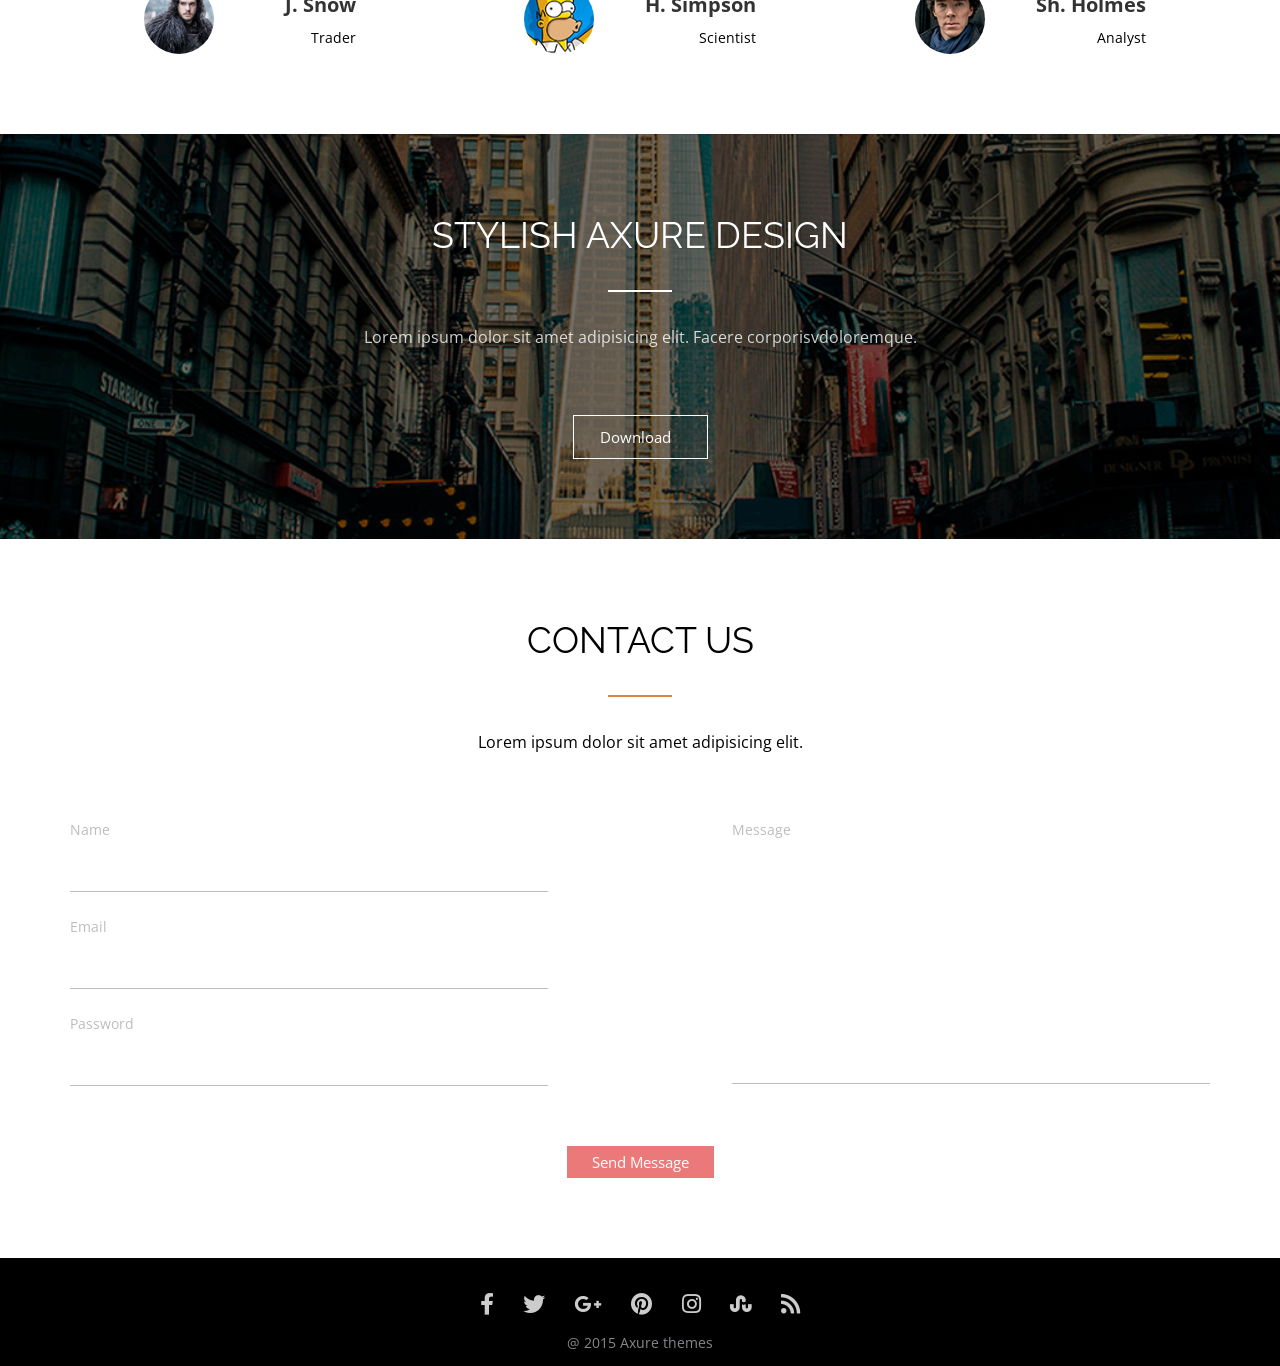
==== commit 61224b7f: "lesson 7" ====
--- a/index.html
+++ b/index.html
@@ -163,7 +163,7 @@
             <button class="tabs-button">Download</button>
           </div>
           <div class="tabs-row-right">
-            <div class="tabs-img"><img src="/city.png"></div>
+            <div class="tabs-img"><img src="/img/city.png"></div>
           </div>
         </div>
       </div>
@@ -308,7 +308,7 @@
             </div>
             <div class="customers-item__info">
               <div class="info-photo">
-                <img src="/img/homer.jpg" alt="homer" />
+                <img class="info-photo__img" src="/img/homer.jpg" alt="homer" />
               </div>
               <div class="info-data">
                 <div class="data-text__name">H. Simpson</div>
@@ -326,7 +326,7 @@
             </div>
             <div class="customers-item__info">
               <div class="info-photo">
-                <img src="/img/holmes.jpg" alt="holmes" />
+                <img class="info-photo__img" src="/img/holmes.jpg" alt="holmes" />
               </div>
               <div class="info-data">
                 <div class="data-text__name">Sh. Holmes</div>
--- a/css/style.css
+++ b/css/style.css
@@ -9,7 +9,6 @@
 @import url("/css/contacts.css");
 @import url("/css/tabs.css");
 
-
 * {
   margin: 0;
   padding: 0;
@@ -20,7 +19,7 @@
 }
 
 p {
-  font-size: 14px;
+  font-size: 0.875rem;
   color: #86878b;
 }
 
@@ -28,14 +27,16 @@
   max-width: 1170px;
   margin: 0 auto;
   padding: 0 15px;
+  position: relative;
+  z-index: 1;
 }
 
 .title {
   font-family: "Raleway", sans-serif;
-  font-size: 36px;
+  font-size: 2.25rem;
   font-weight: 400;
   text-transform: uppercase;
-  line-height: 42px;
+  line-height: 2.625rem;
 }
 
 .title::after {
@@ -45,7 +46,77 @@
   display: block;
 }
 
-.container {
-  position: relative;
-  z-index: 1;
+@media (max-width: 1200px){
+
 }
+
+@media (max-width: 992px){
+  .price-row {
+    justify-content: space-around;
+  }
+  .contacts-form__container {
+    display: flex;
+    flex-wrap: wrap;
+    justify-content: center;
+  }
+  html {
+    font-size: 13px;
+  }
+}
+@media (max-width: 767px){
+  html {
+    font-size: 13px;
+  }
+  .social-row {
+    display: block;
+  }
+  .social-row__info{
+    text-align: center;
+  }
+  .social-row__info-text {
+    margin: 0 auto 1rem;
+  }
+  .items-li {
+    margin-left: 1rem;
+  }
+
+}
+
+@media (max-width: 530px){
+  html {
+    font-size: 13px;
+  }
+  .container {
+    max-width: 90%;
+  }
+  .header-wrap__nav{
+    display: none;
+  }
+  .banner-content {
+    display: block;
+    text-align: center;
+  }
+  .banner__description {
+    max-width: 34rem;
+    margin: 0 auto;
+  }
+  .banner__title::after {
+    margin: 2.125rem auto;
+  }
+  .banner__desc-text {
+    margin: 0 auto;
+  }
+  .banner__download {
+    margin: 0 auto 2rem;
+  }
+  .banner-form {
+    margin: 0 auto;
+  }
+  .tabs-row-right {
+    display: none;
+  }
+  .customers-item {
+    margin-bottom: 3rem;
+  }
+}
+
